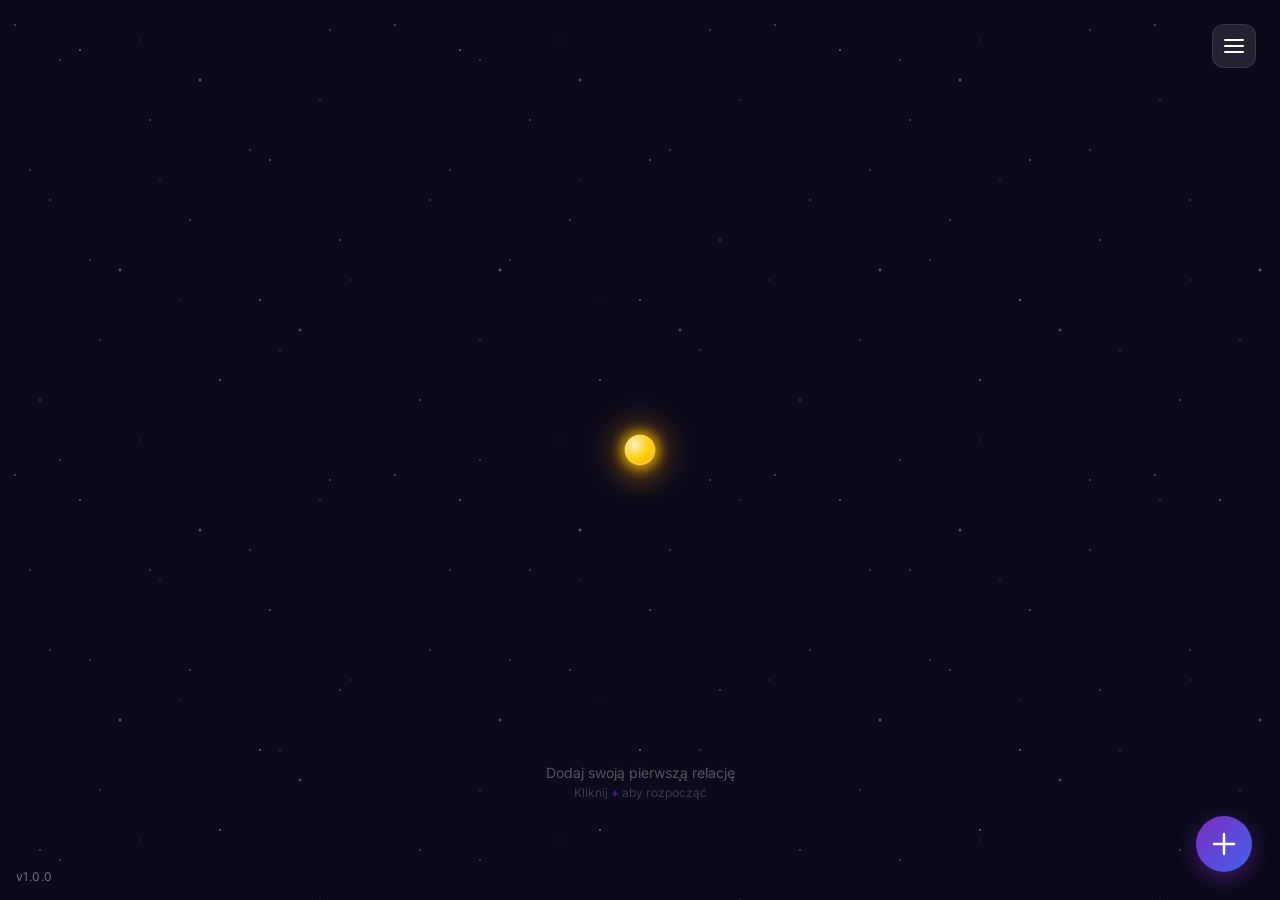
==== index.html @ 4e283bd9 "Bump to v1.0.0 — login/sync system confirmed working end to end Co-Authored-By: Claude Sonnet 5 <nor" ====
<!DOCTYPE html>
<html lang="pl">
<head>
    <meta charset="UTF-8">
    <meta name="viewport" content="width=device-width, initial-scale=1.0, maximum-scale=1.0, user-scalable=no">
    <meta name="description" content="MentalMap — Twoja mapa relacji w formie układu planetarnego. Określ bliskość swoich relacji.">
    <meta name="theme-color" content="#0a0a1a">
    <meta name="apple-mobile-web-app-capable" content="yes">
    <meta name="apple-mobile-web-app-status-bar-style" content="black-translucent">
    <title>MentalMap — Mapa Relacji</title>
    <link rel="manifest" href="manifest.json">
    <link rel="apple-touch-icon" href="icon-192.png">
    <link rel="preconnect" href="https://fonts.googleapis.com">
    <link rel="preconnect" href="https://fonts.gstatic.com" crossorigin>
    <link href="https://fonts.googleapis.com/css2?family=Inter:wght@300;400;500;600;700&display=swap" rel="stylesheet">
    <link rel="stylesheet" href="style.css?v=1.0.0">
</head>
<body>
    <script>
        if ('serviceWorker' in navigator) {
            window.addEventListener('load', () => {
                navigator.serviceWorker.register('./sw.js').catch(err => console.error('SW registration failed:', err));
            });
        }
    </script>

    <!-- Stars background layer -->
    <div id="stars-bg"></div>

    <!-- Map viewport for pan/zoom/tilt -->
    <div id="map-viewport">

    <!-- Main solar system view -->
    <div id="solar-system">
        <!-- Orbital rings: outer first (bottom), inner last (top) for correct click handling -->
        <div class="orbit-ring" data-level="0"></div>
        <div class="orbit-ring" data-level="1"></div>
        <div class="orbit-ring" data-level="2"></div>
        <div class="orbit-ring" data-level="3"></div>

        <!-- Individual orbit lines -->
        <div id="orbit-lines-container"></div>

        <!-- Sun (You) -->
        <div id="sun">
            <div class="sun-core"></div>
            <div class="sun-glow"></div>
        </div>

        <!-- Planets will be dynamically inserted here -->
        <div id="planets-container"></div>
    </div>

    <!-- Labels on a separate high z-index layer (outside solar-system for proper stacking) -->
    <div id="labels-container"></div>

    <!-- Planet action menus on the topmost layer, above labels, so they're never covered by a name -->
    <div id="planet-menu-container"></div>

    <!-- Level labels -->
    <div id="level-labels">
        <span class="level-label level-label--3">Poziom 3</span>
        <span class="level-label level-label--2">Poziom 2</span>
        <span class="level-label level-label--1">Poziom 1</span>
    </div>

    </div><!-- /map-viewport -->

    <!-- Ranking View -->
    <div id="ranking-view" class="hidden">
        <button type="button" class="btn-icon view-close-btn" id="btn-close-ranking" aria-label="Zamknij">
            <svg width="24" height="24" viewBox="0 0 24 24" fill="none">
                <path d="M18 6L6 18M6 6L18 18" stroke="currentColor" stroke-width="2" stroke-linecap="round" stroke-linejoin="round"/>
            </svg>
        </button>
        <h2 class="ranking-title">Ranking Relacji</h2>
        <div id="ranking-list"></div>
    </div>

    <!-- Stats View -->
    <div id="stats-view" class="hidden">
        <button type="button" class="btn-icon view-close-btn" id="btn-close-stats" aria-label="Zamknij">
            <svg width="24" height="24" viewBox="0 0 24 24" fill="none">
                <path d="M18 6L6 18M6 6L18 18" stroke="currentColor" stroke-width="2" stroke-linecap="round" stroke-linejoin="round"/>
            </svg>
        </button>
        <h2 class="stats-title">Statystyki Odpowiedzi</h2>
        <div id="stats-list"></div>
    </div>

    <!-- Icon menu: one hamburger toggle, three items revealed below it -->
    <nav id="icon-menu">
        <button id="btn-menu-toggle" class="btn-top" style="top: 24px;" aria-label="Menu" aria-expanded="false">
            <svg xmlns="http://www.w3.org/2000/svg" width="24" height="24" viewBox="0 0 24 24" fill="none" stroke="currentColor" stroke-width="2" stroke-linecap="round" stroke-linejoin="round">
                <line x1="3" y1="6" x2="21" y2="6"></line>
                <line x1="3" y1="12" x2="21" y2="12"></line>
                <line x1="3" y1="18" x2="21" y2="18"></line>
            </svg>
        </button>

        <!-- Toggle View Button -->
        <button id="btn-toggle-view" class="btn-top icon-menu-item" style="top: 76px;" aria-label="Ranking">
            <svg xmlns="http://www.w3.org/2000/svg" width="24" height="24" viewBox="0 0 24 24" fill="none" stroke="currentColor" stroke-width="2" stroke-linecap="round" stroke-linejoin="round">
                <line x1="8" y1="6" x2="21" y2="6"></line>
                <line x1="8" y1="12" x2="21" y2="12"></line>
                <line x1="8" y1="18" x2="21" y2="18"></line>
                <line x1="3" y1="6" x2="3.01" y2="6"></line>
                <line x1="3" y1="12" x2="3.01" y2="12"></line>
                <line x1="3" y1="18" x2="3.01" y2="18"></line>
            </svg>
        </button>

        <!-- Stats Button -->
        <button id="btn-stats" class="btn-top icon-menu-item" style="top: 128px;" aria-label="Statystyki">
            <svg xmlns="http://www.w3.org/2000/svg" width="24" height="24" viewBox="0 0 24 24" fill="none" stroke="currentColor" stroke-width="2" stroke-linecap="round" stroke-linejoin="round">
                <line x1="12" y1="20" x2="12" y2="10"></line>
                <line x1="18" y1="20" x2="18" y2="4"></line>
                <line x1="6" y1="20" x2="6" y2="16"></line>
            </svg>
        </button>

        <!-- Settings Button -->
        <button id="btn-settings" class="btn-top icon-menu-item" style="top: 180px;" aria-label="Ustawienia">
            <svg xmlns="http://www.w3.org/2000/svg" width="24" height="24" viewBox="0 0 24 24" fill="none" stroke="currentColor" stroke-width="2" stroke-linecap="round" stroke-linejoin="round">
                <circle cx="12" cy="12" r="3"></circle>
                <path d="M19.4 15a1.65 1.65 0 0 0 .33 1.82l.06.06a2 2 0 1 1-2.83 2.83l-.06-.06a1.65 1.65 0 0 0-1.82-.33 1.65 1.65 0 0 0-1 1.51V21a2 2 0 0 1-4 0v-.09A1.65 1.65 0 0 0 9 19.4a1.65 1.65 0 0 0-1.82.33l-.06.06a2 2 0 1 1-2.83-2.83l.06-.06a1.65 1.65 0 0 0 .33-1.82 1.65 1.65 0 0 0-1.51-1H3a2 2 0 0 1 0-4h.09A1.65 1.65 0 0 0 4.6 9a1.65 1.65 0 0 0-.33-1.82l-.06-.06a2 2 0 1 1 2.83-2.83l.06.06a1.65 1.65 0 0 0 1.82.33H9a1.65 1.65 0 0 0 1-1.51V3a2 2 0 0 1 4 0v.09a1.65 1.65 0 0 0 1 1.51 1.65 1.65 0 0 0 1.82-.33l.06-.06a2 2 0 1 1 2.83 2.83l-.06.06a1.65 1.65 0 0 0-.33 1.82V9a1.65 1.65 0 0 0 1.51 1H21a2 2 0 0 1 0 4h-.09a1.65 1.65 0 0 0-1.51 1z"></path>
            </svg>
        </button>
    </nav>

    <!-- Floating Action Button -->
    <button id="fab-add" aria-label="Dodaj nową osobę">
        <svg width="28" height="28" viewBox="0 0 28 28" fill="none">
            <path d="M14 4V24M4 14H24" stroke="white" stroke-width="2.5" stroke-linecap="round"/>
        </svg>
    </button>

    <!-- Survey Modal -->
    <div id="survey-modal" class="modal-overlay" aria-hidden="true">
        <div class="modal-container">
            <div class="modal-header">
                <h2 id="modal-title">Nowa relacja</h2>
                <button id="btn-cancel" class="btn-icon" aria-label="Zamknij">
                    <svg width="24" height="24" viewBox="0 0 24 24" fill="none">
                        <path d="M6 6L18 18M6 18L18 6" stroke="currentColor" stroke-width="2" stroke-linecap="round"/>
                    </svg>
                </button>
            </div>

            <form id="survey-form">
                <!-- Name input -->
                <div class="form-group name-group">
                    <label for="person-name" class="form-label">
                        <svg width="20" height="20" viewBox="0 0 20 20" fill="none" style="vertical-align: middle; margin-right: 6px;">
                            <circle cx="10" cy="7" r="4" stroke="currentColor" stroke-width="1.5" fill="none"/>
                            <path d="M2 18C2 14.5 5.5 12 10 12C14.5 12 18 14.5 18 18" stroke="currentColor" stroke-width="1.5" stroke-linecap="round" fill="none"/>
                        </svg>
                        Imię i nazwisko
                    </label>
                    <input type="text" id="person-name" placeholder="np. Jan Kowalski" required autocomplete="off">
                </div>

                <!-- Color picker -->
                <div class="form-group color-group">
                    <label class="form-label">
                        <svg width="20" height="20" viewBox="0 0 20 20" fill="none" style="vertical-align: middle; margin-right: 6px;">
                            <path d="M10 2a8 8 0 100 16 8 8 0 000-16z" stroke="currentColor" stroke-width="1.5"/>
                            <path d="M10 2c3.5 0 6 3.5 6 7.5s-2.5 7.5-6 7.5c-3.5 0-4-3-4-7.5C6 5.5 6.5 2 10 2z" stroke="currentColor" stroke-width="1.5"/>
                        </svg>
                        Kolor planety
                    </label>
                    <div id="color-picker" class="color-picker">
                        <!-- Swatches injected by JS -->
                    </div>
                </div>

                <!-- Alternative color method: personality (DISC / 4 colors) mini-survey.
                     Lives with the relationship-survey questions ("Edycja ankiety"), not
                     with the manual color picker above — its own edit surface. -->
                <div class="form-group personality-group">
                    <button type="button" id="btn-personality-color" class="settings-account-row personality-trigger-btn">
                        <span class="settings-account-row__icon">
                            <svg width="20" height="20" viewBox="0 0 20 20">
                                <path d="M10 10 L10 2 A8 8 0 0 1 18 10 Z" fill="#E53935"/>
                                <path d="M10 10 L18 10 A8 8 0 0 1 10 18 Z" fill="#FBC02D"/>
                                <path d="M10 10 L10 18 A8 8 0 0 1 2 10 Z" fill="#43A047"/>
                                <path d="M10 10 L2 10 A8 8 0 0 1 10 2 Z" fill="#1E88E5"/>
                            </svg>
                        </span>
                        <span class="settings-account-row__text">
                            <span class="settings-account-row__title">Kolor wg typu osobowości<span id="personality-color-dots" class="personality-color-dot-group"></span></span>
                            <span class="settings-account-row__hint" id="personality-color-hint">Rozwiąż mini-ankietę (8 pytań)</span>
                        </span>
                        <svg class="settings-account-row__chevron" width="18" height="18" viewBox="0 0 24 24" fill="none" stroke="currentColor" stroke-width="2" stroke-linecap="round" stroke-linejoin="round">
                            <path d="M9 18l6-6-6-6"></path>
                        </svg>
                    </button>
                </div>

                <!-- Questions will be dynamically generated by app.js -->
                <div id="questions-container"></div>
                
                <!-- Summary view injected by JS -->
                <div id="summary-container"></div>

                <!-- Score preview -->
                <div id="score-preview" class="score-preview">
                    <div class="score-preview__label">Wynik</div>
                    <div class="score-preview__value">
                        <span id="score-value">--</span><span class="score-preview__max">/39</span>
                    </div>
                    <div id="score-level" class="score-preview__level">Odpowiedz na wszystkie pytania</div>
                </div>

                <!-- Action buttons -->
                <div class="form-actions">
                    <button type="button" id="btn-delete" class="btn btn--delete" style="display: none;">
                        <svg width="18" height="18" viewBox="0 0 18 18" fill="none" style="vertical-align: middle; margin-right: 4px;">
                            <path d="M3 5H15M6 5V3.5C6 2.67 6.67 2 7.5 2H10.5C11.33 2 12 2.67 12 3.5V5M7 8V13M11 8V13M4 5L5 15.5C5 16.33 5.67 17 6.5 17H11.5C12.33 17 13 16.33 13 15.5L14 5" stroke="currentColor" stroke-width="1.5" stroke-linecap="round" stroke-linejoin="round"/>
                        </svg>
                        Usuń
                    </button>
                    <button type="submit" id="btn-save" class="btn btn--save">
                        <svg width="18" height="18" viewBox="0 0 18 18" fill="none" style="vertical-align: middle; margin-right: 4px;">
                            <path d="M4 9L7.5 12.5L14 5.5" stroke="currentColor" stroke-width="2" stroke-linecap="round" stroke-linejoin="round"/>
                        </svg>
                        Zapisz
                    </button>
                </div>
            </form>
        </div>
    </div>

    <!-- Personality (DISC / 4 colors) mini-survey modal — an alternative to the
         manual color picker above, opened from it. -->
    <div id="personality-modal" class="modal-overlay" aria-hidden="true">
        <div class="modal-container">
            <div class="modal-header">
                <h2>Ankieta osobowości</h2>
                <button type="button" id="btn-close-personality" class="btn-icon" aria-label="Zamknij">
                    <svg width="24" height="24" viewBox="0 0 24 24" fill="none">
                        <path d="M6 6L18 18M6 18L18 6" stroke="currentColor" stroke-width="2" stroke-linecap="round"/>
                    </svg>
                </button>
            </div>
            <form id="personality-form">
                <p class="personality-intro">Odpowiedz na 8 krótkich pytań o tę osobę, aby ustalić kolor jej planety na podstawie typu osobowości. Nie ma dobrych ani złych odpowiedzi.</p>
                <div id="personality-questions-container"></div>
                <div class="form-actions">
                    <button type="button" id="btn-personality-clear" class="btn backup-btn--secondary" style="display:none;">Wróć do ręcznego koloru</button>
                    <button type="submit" class="btn btn--save">Zatwierdź</button>
                </div>
            </form>
        </div>
    </div>

    <!-- Info modal -->
    <div id="info-modal" class="modal-overlay" aria-hidden="true">
        <div class="info-container">
            <div class="info-header">
                <h2 id="info-title">Poziom</h2>
                <button type="button" class="btn-icon" id="btn-close-info" aria-label="Zamknij">
                    <svg width="24" height="24" viewBox="0 0 24 24" fill="none">
                        <path d="M18 6L6 18M6 6L18 18" stroke="currentColor" stroke-width="2" stroke-linecap="round" stroke-linejoin="round"/>
                    </svg>
                </button>
            </div>
            <div class="info-content" id="info-content-text"></div>
        </div>
    </div>

    <!-- Account / cloud sync modal -->
    <div id="account-modal" class="modal-overlay" aria-hidden="true">
        <div class="info-container">
            <div class="info-header">
                <h2>Konto</h2>
                <button type="button" class="btn-icon" id="btn-close-account" aria-label="Zamknij">
                    <svg width="24" height="24" viewBox="0 0 24 24" fill="none">
                        <path d="M18 6L6 18M6 6L18 18" stroke="currentColor" stroke-width="2" stroke-linecap="round" stroke-linejoin="round"/>
                    </svg>
                </button>
            </div>
            <div class="info-content">

                <!-- Entry: signed out -->
                <div id="account-screen-entry">
                    <p class="backup-note">Twoje dane zostają wyłącznie na tym urządzeniu, chyba że się zalogujesz. Po zalogowaniu (e-mailem i hasłem albo przez Google) trafiają też do bezpiecznej bazy w chmurze, dostępnej tylko z Twojego konta — zalogowanie się na innym urządzeniu tym samym kontem od razu daje dostęp do Twoich danych, bez dodatkowych kodów.</p>

                    <button type="button" id="btn-google-signin" class="btn account-btn-google">
                        <svg width="18" height="18" viewBox="0 0 18 18" style="vertical-align: middle; margin-right: 8px;">
                            <path fill="#4285F4" d="M17.64 9.2c0-.64-.06-1.25-.16-1.84H9v3.48h4.84c-.21 1.13-.84 2.09-1.79 2.73v2.27h2.9c1.7-1.56 2.69-3.87 2.69-6.64z"/>
                            <path fill="#34A853" d="M9 18c2.43 0 4.47-.8 5.96-2.18l-2.9-2.27c-.8.54-1.83.86-3.06.86-2.35 0-4.34-1.59-5.05-3.72H.94v2.34C2.43 16.02 5.48 18 9 18z"/>
                            <path fill="#FBBC05" d="M3.95 10.69A5.4 5.4 0 013.68 9c0-.59.1-1.16.27-1.69V4.97H.94A9 9 0 000 9c0 1.45.35 2.83.94 4.03l3.01-2.34z"/>
                            <path fill="#EA4335" d="M9 3.58c1.32 0 2.5.45 3.44 1.35l2.58-2.58C13.46.89 11.43 0 9 0 5.48 0 2.43 1.98.94 4.97l3.01 2.34C4.66 5.17 6.65 3.58 9 3.58z"/>
                        </svg>
                        Kontynuuj z Google
                    </button>

                    <hr class="backup-sep">

                    <form id="account-email-form" autocomplete="on">
                        <div class="form-group">
                            <input type="email" id="account-email" class="account-input" placeholder="Adres e-mail" required autocomplete="email">
                        </div>
                        <div class="form-group">
                            <input type="password" id="account-password" class="account-input" placeholder="Hasło (min. 8 znaków)" required minlength="8" autocomplete="current-password">
                        </div>
                        <button type="button" id="btn-forgot-password" class="link-btn">Zapomniałeś/aś hasła?</button>
                        <div class="account-merge-choices">
                            <button type="submit" id="btn-email-signin" class="btn btn--save backup-btn">Zaloguj</button>
                            <button type="button" id="btn-email-signup" class="btn backup-btn backup-btn--secondary">Załóż konto</button>
                        </div>
                    </form>
                </div>

                <!-- Awaiting email verification -->
                <div id="account-screen-verify" hidden>
                    <p class="backup-note">Wysłaliśmy link aktywacyjny na adres <strong id="account-verify-email"></strong>. Kliknij go, a potem wróć tutaj.</p>
                    <button type="button" id="btn-check-verified" class="btn btn--save backup-btn">Sprawdź ponownie</button>
                    <button type="button" id="btn-resend-verification" class="btn backup-btn backup-btn--secondary">Wyślij link ponownie</button>
                    <button type="button" id="btn-verify-sign-out" class="btn backup-btn backup-btn--secondary">Wyloguj</button>
                </div>

                <!-- Signed in -->
                <div id="account-screen-signed-in" hidden>
                    <p class="backup-note">Zalogowano jako <strong id="account-signed-in-email"></strong>.</p>
                    <div class="backup-stat"><span id="account-sync-status">Synchronizacja aktywna</span></div>
                    <!-- Only ever shown alongside an active sync error (see
                         refreshAccountSignedInScreen) — a one-off safety net for
                         when the cloud copy can't be trusted, not a routine backup
                         flow. -->
                    <button type="button" id="btn-download-backup" class="btn backup-btn backup-btn--secondary" hidden>Zapisz kopię zapasową na urządzeniu</button>
                    <!-- Emergency recovery counterpart to the button above — always
                         available here (not gated behind an active sync error, since
                         picking a file is itself a deliberate action, not something
                         that can spam anyone) so a previously-downloaded backup can
                         be reloaded and re-pushed to the account if cloud data was
                         ever lost or never synced correctly. -->
                    <input type="file" id="input-restore-backup" accept="application/json" hidden>
                    <button type="button" id="btn-restore-backup" class="btn backup-btn backup-btn--secondary">Wczytaj kopię zapasową z pliku</button>
                    <button type="button" id="btn-sign-out" class="btn backup-btn backup-btn--secondary">Wyloguj</button>
                </div>

                <div id="account-status" class="backup-status" hidden></div>
            </div>
        </div>
    </div>

    <!-- Settings modal -->
    <div id="settings-modal" class="modal-overlay" aria-hidden="true">
        <div class="info-container">
            <div class="info-header">
                <h2>Ustawienia</h2>
                <button type="button" class="btn-icon" id="btn-close-settings" aria-label="Zamknij">
                    <svg width="24" height="24" viewBox="0 0 24 24" fill="none">
                        <path d="M18 6L6 18M6 6L18 18" stroke="currentColor" stroke-width="2" stroke-linecap="round" stroke-linejoin="round"/>
                    </svg>
                </button>
            </div>
            <div class="info-content">

                <button type="button" id="btn-open-account" class="settings-account-row">
                    <span class="settings-account-row__icon">
                        <svg width="20" height="20" viewBox="0 0 24 24" fill="none" stroke="currentColor" stroke-width="2" stroke-linecap="round" stroke-linejoin="round">
                            <circle cx="12" cy="8" r="4"></circle>
                            <path d="M4 21c0-4 3.5-7 8-7s8 3 8 7"></path>
                        </svg>
                    </span>
                    <span class="settings-account-row__text">
                        <span class="settings-account-row__title" id="settings-account-title">Zaloguj się</span>
                        <span class="settings-account-row__hint" id="settings-account-hint">Zapewni Ci to kopię zapasową na innych urządzeniach</span>
                    </span>
                    <svg class="settings-account-row__chevron" width="18" height="18" viewBox="0 0 24 24" fill="none" stroke="currentColor" stroke-width="2" stroke-linecap="round" stroke-linejoin="round">
                        <path d="M9 18l6-6-6-6"></path>
                    </svg>
                </button>

                <hr class="backup-sep">

                <p class="settings-section-label">Widok mapy</p>
                <label class="settings-checkbox-row">
                    <input type="checkbox" id="chk-show-level-colors" checked>
                    <span>Pokaż kolory poziomów i etykiety (Poziom 1/2/3)</span>
                </label>
                <label class="settings-checkbox-row">
                    <input type="checkbox" id="chk-show-trajectories" checked>
                    <span>Pokaż trajektorie planet</span>
                </label>

            </div>
        </div>
    </div>

    <!-- Empty state message -->
    <div id="empty-state">
        <p>Dodaj swoją pierwszą relację</p>
        <p class="empty-state__hint">Kliknij <strong>+</strong> aby rozpocząć</p>
    </div>

    <div id="app-version">v1.0.0</div>
    <script src="app.js?v=1.0.0"></script>
</body>
</html>
---- style.css ----
@import url('https://fonts.googleapis.com/css2?family=Inter:wght@300;400;500;600;700&display=swap');

:root {
  --bg-color: #0a0a1a;
  --text-primary: #ffffff;
  --text-secondary: #9ba1a6;
  --text-muted: #5a5f65;

  --sun-glow: rgba(255, 170, 0, 0.8);
  --sun-core: #ffcc00;

  --level-1-color: #ef4444;
  --level-2-color: #f59e0b;
  --level-3-color: #22c55e;

  --ring-1: rgba(239, 68, 68, 0.25);
  --ring-2: rgba(245, 158, 11, 0.25);
  --ring-3: rgba(34, 197, 94, 0.25);

  --fab-bg: linear-gradient(135deg, #7b2cbf, #4361ee);
  --fab-shadow: rgba(123, 44, 191, 0.5);

  --modal-bg: rgba(10, 10, 26, 0.85);
  --modal-surface: #111125;
  --modal-border: rgba(255, 255, 255, 0.08);
  --card-bg: #1a1a30;
  --card-bg-hover: #22223a;
  --card-selected: rgba(67, 97, 238, 0.12);
  --card-selected-border: #4361ee;
  --input-bg: #141423;
  --input-border: #2a2a45;

  --btn-save: linear-gradient(135deg, #06d6a0, #00b4d8);
  --btn-save: linear-gradient(135deg, #06d6a0, #00b4d8);
  --btn-delete: linear-gradient(135deg, #ef476f, #d90429);

  --planet-size: 9.5px;
}

*, *::before, *::after {
  box-sizing: border-box;
  margin: 0;
  padding: 0;
  -webkit-tap-highlight-color: transparent;
}

html, body {
  width: 100%;
  height: 100dvh;
  overflow: hidden;
  font-family: 'Inter', -apple-system, BlinkMacSystemFont, sans-serif;
  background-color: var(--bg-color);
  color: var(--text-primary);
  -webkit-font-smoothing: antialiased;
  -moz-osx-font-smoothing: grayscale;
}

/* â•â•â•â•â•â•â•â•â•â•â•â•â•â•â•â•â•â•â•â•â•â•â•â•â•â•â•â•â•â•â•â•â•â•â•â•â•â•â•â•â•â•â•
   STARFIELD BACKGROUND
   â•â•â•â•â•â•â•â•â•â•â•â•â•â•â•â•â•â•â•â•â•â•â•â•â•â•â•â•â•â•â•â•â•â•â•â•â•â•â•â•â•â•â• */

#stars-bg {
  position: fixed;
  top: 0;
  left: 0;
  width: 100%;
  height: 100%;
  z-index: 0;
  overflow: hidden;
}

#stars-bg::before,
#stars-bg::after {
  content: '';
  position: absolute;
  top: 0;
  left: 0;
  width: 200%;
  height: 200%;
}

#stars-bg::before {
  background-image:
    radial-gradient(1px 1px at 15px 25px, rgba(255,255,255,0.8), transparent),
    radial-gradient(1.5px 1.5px at 80px 50px, rgba(255,255,255,0.6), transparent),
    radial-gradient(1px 1px at 150px 120px, rgba(255,255,255,0.7), transparent),
    radial-gradient(2px 2px at 200px 80px, rgba(255,255,255,0.5), transparent),
    radial-gradient(1px 1px at 270px 160px, rgba(255,255,255,0.9), transparent),
    radial-gradient(1.5px 1.5px at 330px 30px, rgba(255,255,255,0.4), transparent),
    radial-gradient(1px 1px at 50px 200px, rgba(255,255,255,0.6), transparent),
    radial-gradient(2px 2px at 120px 270px, rgba(255,255,255,0.5), transparent),
    radial-gradient(1px 1px at 190px 220px, rgba(255,255,255,0.8), transparent),
    radial-gradient(1.5px 1.5px at 260px 300px, rgba(255,255,255,0.6), transparent),
    radial-gradient(1px 1px at 340px 240px, rgba(255,255,255,0.7), transparent),
    radial-gradient(1px 1px at 100px 340px, rgba(255,255,255,0.5), transparent),
    radial-gradient(1.5px 1.5px at 220px 380px, rgba(255,255,255,0.6), transparent),
    radial-gradient(2px 2px at 300px 330px, rgba(255,255,255,0.4), transparent),
    radial-gradient(1px 1px at 40px 400px, rgba(255,255,255,0.7), transparent);
  background-size: 380px 450px;
  animation: drift-stars 80s linear infinite;
}

#stars-bg::after {
  background-image:
    radial-gradient(1.5px 1.5px at 60px 60px, rgba(200,220,255,0.6), transparent),
    radial-gradient(1px 1px at 140px 40px, rgba(255,230,200,0.5), transparent),
    radial-gradient(2px 2px at 250px 150px, rgba(200,200,255,0.4), transparent),
    radial-gradient(1px 1px at 320px 100px, rgba(255,255,220,0.6), transparent),
    radial-gradient(1.5px 1.5px at 30px 170px, rgba(220,240,255,0.5), transparent),
    radial-gradient(1px 1px at 180px 300px, rgba(255,200,200,0.4), transparent),
    radial-gradient(1.5px 1.5px at 90px 260px, rgba(200,255,230,0.5), transparent),
    radial-gradient(2px 2px at 280px 350px, rgba(230,200,255,0.3), transparent),
    radial-gradient(1px 1px at 160px 180px, rgba(255,255,200,0.5), transparent),
    radial-gradient(1px 1px at 350px 280px, rgba(200,230,255,0.6), transparent);
  background-size: 420px 400px;
  animation: drift-stars 120s linear infinite reverse;
  opacity: 0.7;
}

@keyframes drift-stars {
  from { transform: translate(0, 0); }
  to { transform: translate(-380px, -450px); }
}

/* Twinkling overlay */
#stars-bg .twinkle {
  position: absolute;
  width: 100%;
  height: 100%;
  animation: twinkle 4s ease-in-out infinite alternate;
}

@keyframes twinkle {
  0% { opacity: 0.6; }
  100% { opacity: 1; }
}

/* ═══════════════════════════════════════════
   MAP VIEWPORT (pan/zoom/tilt wrapper)
   ═══════════════════════════════════════════ */

#map-viewport {
  position: fixed;
  top: 0;
  left: 0;
  width: 100%;
  height: 100%;
  z-index: 1;
  transform-origin: center center;
  perspective: 1200px;
  will-change: transform;
  cursor: grab;
}

/* ═══════════════════════════════════════════
   SOLAR SYSTEM CONTAINER
   ═══════════════════════════════════════════ */

#solar-system {
  position: relative;
  width: 100%;
  height: 100%;
  display: flex;
  align-items: center;
  justify-content: center;
}

/* ═══════════════════════════════════════════
   SUN
   ═══════════════════════════════════════════ */

#sun {
  position: absolute;
  display: flex;
  flex-direction: column;
  align-items: center;
  z-index: 10;
}

.sun-core {
  width: 56px;
  height: 56px;
  border-radius: 50%;
  background: radial-gradient(circle at 35% 35%, #fff8e0 0%, var(--sun-core) 50%, #ff9500 100%);
  box-shadow:
    0 0 20px 8px rgba(255, 200, 0, 0.6),
    0 0 50px 15px rgba(255, 170, 0, 0.3),
    0 0 80px 30px rgba(255, 130, 0, 0.15),
    inset 0 0 12px rgba(255, 255, 255, 0.5);
  animation: sun-pulse 3s ease-in-out infinite alternate;
  position: relative;
}

.sun-core::after {
  content: '';
  position: absolute;
  top: -15px;
  left: -15px;
  right: -15px;
  bottom: -15px;
  border-radius: 50%;
  background: radial-gradient(circle, rgba(255, 200, 0, 0.15) 0%, transparent 70%);
  animation: sun-halo 4s ease-in-out infinite alternate;
}

.sun-glow {
  position: absolute;
  width: 120px;
  height: 120px;
  border-radius: 50%;
  background: radial-gradient(circle, rgba(255, 200, 0, 0.08) 0%, transparent 70%);
  animation: sun-halo 5s ease-in-out infinite alternate-reverse;
  pointer-events: none;
}

@keyframes sun-pulse {
  0% {
    transform: scale(0.95);
    box-shadow:
      0 0 20px 8px rgba(255, 200, 0, 0.5),
      0 0 40px 12px rgba(255, 170, 0, 0.2),
      0 0 60px 20px rgba(255, 130, 0, 0.1),
      inset 0 0 12px rgba(255, 255, 255, 0.5);
  }
  100% {
    transform: scale(1.05);
    box-shadow:
      0 0 30px 12px rgba(255, 200, 0, 0.7),
      0 0 60px 20px rgba(255, 170, 0, 0.35),
      0 0 100px 40px rgba(255, 130, 0, 0.2),
      inset 0 0 15px rgba(255, 255, 255, 0.6);
  }
}

@keyframes sun-halo {
  0% { transform: scale(1); opacity: 0.5; }
  100% { transform: scale(1.3); opacity: 1; }
}

.sun-label {
  margin-top: 8px;
  font-size: 11px;
  font-weight: 600;
  letter-spacing: 1px;
  text-transform: uppercase;
  color: rgba(255, 200, 100, 0.8);
  text-shadow: 0 0 10px rgba(255, 200, 0, 0.5);
}

/* â•â•â•â•â•â•â•â•â•â•â•â•â•â•â•â•â•â•â•â•â•â•â•â•â•â•â•â•â•â•â•â•â•â•â•â•â•â•â•â•â•â•â•
   ORBITAL RINGS
   â•â•â•â•â•â•â•â•â•â•â•â•â•â•â•â•â•â•â•â•â•â•â•â•â•â•â•â•â•â•â•â•â•â•â•â•â•â•â•â•â•â•â• */

.orbit-ring {
  position: absolute;
  border-radius: 50%;
  border: none;
  pointer-events: auto;
  cursor: pointer;
  transition: filter 0.2s;
  z-index: 1;
}

.orbit-ring:hover {
  filter: brightness(1.3);
}

.orbit-ring[data-level="3"] {
  border-color: var(--ring-3);
  background: rgba(34, 197, 94, 0.08);
}

.orbit-ring[data-level="2"] {
  border-color: var(--ring-2);
  background: rgba(245, 158, 11, 0.07);
}

.orbit-ring[data-level="1"] {
  border-color: var(--ring-1);
  background: rgba(239, 68, 68, 0.06);
}

.orbit-ring[data-level="0"] {
  border-color: rgba(155, 161, 166, 0.25);
  pointer-events: none;
  cursor: default;
}

#orbit-lines-container {
  position: absolute;
  top: 0;
  left: 0;
  width: 100%;
  height: 100%;
  pointer-events: none;
  z-index: 2;
}

.orbit-line {
  position: absolute;
  top: 50%;
  left: 50%;
  transform: translate(-50%, -50%);
  border-radius: 50%;
  border: 1px dashed rgba(255, 255, 255, 0.2);
  pointer-events: none;
}

.orbit-line--3 { border-color: rgba(34, 197, 94, 0.4); }
.orbit-line--2 { border-color: rgba(245, 158, 11, 0.4); }
.orbit-line--1 { border-color: rgba(239, 68, 68, 0.4); }
.orbit-line--0 { border-color: rgba(155, 161, 166, 0.4); }

/* â•â•â•â•â•â•â•â•â•â•â•â•â•â•â•â•â•â•â•â•â•â•â•â•â•â•â•â•â•â•â•â•â•â•â•â•â•â•â•â•â•â•â•
   LEVEL LABELS
   â•â•â•â•â•â•â•â•â•â•â•â•â•â•â•â•â•â•â•â•â•â•â•â•â•â•â•â•â•â•â•â•â•â•â•â•â•â•â•â•â•â•â• */

#level-labels {
  position: absolute;
  top: 0;
  left: 0;
  width: 100%;
  height: 100%;
  pointer-events: none;
  z-index: 2;
  display: flex;
  align-items: center;
  justify-content: center;
}

.level-label {
  position: absolute;
  font-size: 9px;
  font-weight: 500;
  letter-spacing: 1.5px;
  text-transform: uppercase;
  opacity: 0.35;
  top: 50%;
  transform: translateY(-50%);
}

.level-label--1 {
  right: calc(50% - 115px);
  top: calc(50% - 90px);
  color: var(--level-1-color);
}

.level-label--2 {
  right: calc(50% - 185px);
  top: calc(50% - 160px);
  color: var(--level-2-color);
}

.level-label--3 {
  right: calc(50% - 255px);
  top: calc(50% - 230px);
  color: var(--level-3-color);
}

/* â•â•â•â•â•â•â•â•â•â•â•â•â•â•â•â•â•â•â•â•â•â•â•â•â•â•â•â•â•â•â•â•â•â•â•â•â•â•â•â•â•â•â•
   PLANETS
   â•â•â•â•â•â•â•â•â•â•â•â•â•â•â•â•â•â•â•â•â•â•â•â•â•â•â•â•â•â•â•â•â•â•â•â•â•â•â•â•â•â•â• */

#planets-container {
  position: absolute;
  top: 50%;
  left: 50%;
  width: 0;
  height: 0;
  z-index: 5;
}

.planet-group,
.label-group {
  position: absolute;
  top: 0;
  left: 0;
  will-change: transform;
}

.planet-group {
  display: flex;
  flex-direction: column;
  align-items: center;
  justify-content: center;
  cursor: pointer;
  transition: filter 0.2s ease;
  padding: 20px;
  border-radius: 50%;
}

.planet-group:active .planet {
  filter: brightness(1.3);
}

.planet {
  width: var(--planet-size);
  height: var(--planet-size);
  border-radius: 50%;
  display: flex;
  align-items: center;
  justify-content: center;
  font-weight: 700;
  font-size: 14px;
  color: #fff;
  text-shadow: 0 1px 3px rgba(0,0,0,0.5);
  box-shadow:
    var(--custom-glow, 0 0 12px 3px var(--planet-glow, rgba(100, 100, 255, 0.3))),
    inset -3px -3px 8px rgba(0,0,0,0.4),
    inset 3px 3px 8px rgba(255,255,255,0.15);
  transition: transform 0.25s cubic-bezier(0.175, 0.885, 0.32, 1.275);
  position: relative;
  z-index: 2;
}

.planet::after {
  content: '';
  position: absolute;
  top: 6px;
  left: 8px;
  width: 10px;
  height: 6px;
  background: rgba(255, 255, 255, 0.25);
  border-radius: 50%;
  transform: rotate(-25deg);
}

.planet-group.is-active .planet {
  transform: scale(1.25);
}

/* ── Planet Menu ── */
.planet-menu {
  position: absolute;
  top: 50%;
  left: 50%;
  width: 0;
  height: 0;
  opacity: 0;
  pointer-events: none;
  transition: opacity 0.3s ease;
  z-index: 1;
}

.menu-group.is-active .planet-menu {
  opacity: 1;
  pointer-events: auto;
}

.planet-menu-item {
  position: absolute;
  width: 34px;
  height: 34px;
  background: linear-gradient(160deg, rgba(50, 50, 58, 0.95), rgba(24, 24, 30, 0.95));
  border: 1px solid rgba(255, 255, 255, 0.18);
  border-radius: 50%;
  display: flex;
  align-items: center;
  justify-content: center;
  color: #fff;
  font-size: 15px;
  line-height: 1;
  cursor: pointer;
  transform: translate(-50%, -50%);
  transition: background 0.2s, transform 0.2s, box-shadow 0.2s;
  box-shadow: 0 4px 10px rgba(0,0,0,0.5);
}

.planet-menu-item:hover {
  background: linear-gradient(160deg, rgba(80, 80, 90, 0.98), rgba(40, 40, 48, 0.98));
  transform: translate(-50%, -50%) scale(1.15);
  box-shadow: 0 4px 12px rgba(0,0,0,0.7);
}

.planet-menu-item svg {
  flex-shrink: 0;
}

/* Caption shown below the button on hover, or on touch-and-hold */
.planet-menu-item::after {
  content: attr(data-tooltip);
  position: absolute;
  top: calc(100% + 10px);
  left: 50%;
  transform: translate(-50%, -4px);
  background: rgba(18, 18, 22, 0.95);
  color: #fff;
  font-size: 11px;
  font-weight: 500;
  letter-spacing: 0.2px;
  padding: 4px 9px;
  border-radius: 6px;
  border: 1px solid rgba(255, 255, 255, 0.12);
  white-space: nowrap;
  opacity: 0;
  pointer-events: none;
  transition: opacity 0.15s ease, transform 0.15s ease;
  box-shadow: 0 4px 10px rgba(0,0,0,0.45);
  z-index: 1;
}

.planet-menu-item:hover::after,
.planet-menu-item.show-tooltip::after {
  opacity: 1;
  transform: translate(-50%, 0);
}

/* Triangle positioning (radius: 45px from center) */
.planet-menu-item.action-color { top: -42px; left: 0px; }
.planet-menu-item.action-survey { top: 21px; left: 36px; }
.planet-menu-item.action-summary { top: 21px; left: -36px; }

#labels-container {
  position: absolute;
  top: 50%;
  left: 50%;
  width: 0;
  height: 0;
  z-index: 150;
  pointer-events: none;
}

/* Own layer above the labels so an open planet menu is never hidden behind a name */
#planet-menu-container {
  position: absolute;
  top: 50%;
  left: 50%;
  width: 0;
  height: 0;
  z-index: 200;
  pointer-events: none;
}

.menu-group {
  position: absolute;
  top: 0;
  left: 0;
  width: 0;
  height: 0;
  will-change: transform;
}

.label-group {
  display: flex;
  flex-direction: column;
  align-items: center;
  justify-content: center;
  width: 0;
  height: 0;
}

.planet-label {
  font-size: 10px;
  line-height: 1.2;
  font-weight: 500;
  background: rgba(0, 0, 0, 0.7);
  padding: 4px 8px;
  border-radius: 8px;
  backdrop-filter: blur(4px);
  -webkit-backdrop-filter: blur(4px);
  white-space: normal;
  text-align: center;
  letter-spacing: 0.3px;
  max-width: 100px;
  border: 1px solid rgba(255,255,255,0.06);
  position: absolute;
  bottom: 12px;
}

.planet-score {
  font-size: 8px;
  color: var(--text-muted);
  position: absolute;
  top: 12px;
}

/* â•â•â•â•â•â•â•â•â•â•â•â•â•â•â•â•â•â•â•â•â•â•â•â•â•â•â•â•â•â•â•â•â•â•â•â•â•â•â•â•â•â•â•
   FAB BUTTON
   â•â•â•â•â•â•â•â•â•â•â•â•â•â•â•â•â•â•â•â•â•â•â•â•â•â•â•â•â•â•â•â•â•â•â•â•â•â•â•â•â•â•â• */

#fab-add {
  position: fixed;
  bottom: 28px;
  right: 28px;
  width: 56px;
  height: 56px;
  border-radius: 50%;
  background: var(--fab-bg);
  box-shadow:
    0 6px 20px var(--fab-shadow),
    0 2px 8px rgba(0,0,0,0.3);
  display: flex;
  align-items: center;
  justify-content: center;
  cursor: pointer;
  z-index: 50;
  border: none;
  color: white;
  transition: transform 0.2s ease, box-shadow 0.2s ease;
}

#fab-add:active {
  transform: scale(0.9);
  box-shadow: 0 3px 10px var(--fab-shadow);
}

#fab-add svg {
  transition: transform 0.3s ease;
}

#fab-add:hover svg {
  transform: rotate(90deg);
}

/* â•â•â•â•â•â•â•â•â•â•â•â•â•â•â•â•â•â•â•â•â•â•â•â•â•â•â•â•â•â•â•â•â•â•â•â•â•â•â•â•â•â•â•
   TOGGLE VIEW BUTTON & RANKING
   â•â•â•â•â•â•â•â•â•â•â•â•â•â•â•â•â•â•â•â•â•â•â•â•â•â•â•â•â•â•â•â•â•â•â•â•â•â•â•â•â•â•â• */

.btn-top {
  position: fixed;
  right: 24px;
  width: 44px;
  height: 44px;
  border-radius: 12px;
  background: rgba(255, 255, 255, 0.1);
  backdrop-filter: blur(8px);
  -webkit-backdrop-filter: blur(8px);
  border: 1px solid rgba(255, 255, 255, 0.1);
  color: white;
  display: flex;
  align-items: center;
  justify-content: center;
  cursor: pointer;
  z-index: 50;
  transition: all 0.2s ease;
}

.btn-top:active {
  transform: scale(0.9);
  background: rgba(255, 255, 255, 0.2);
}

#btn-menu-toggle[aria-expanded="true"] {
  background: rgba(255, 255, 255, 0.3);
}

.icon-menu-item {
  transition: opacity 0.2s ease, transform 0.2s ease, background 0.2s ease;
}

#icon-menu:not(.expanded) .icon-menu-item {
  opacity: 0;
  transform: translateY(-8px);
  pointer-events: none;
}

/* A fullscreen view (ranking/stats) is open — the whole icon menu would just
   float uselessly on top of it, so hide it in favor of the view's own close button. */
body.fullscreen-view-open #icon-menu {
  display: none;
}

.view-close-btn {
  position: fixed;
  top: 24px;
  right: 24px;
  z-index: 51;
}

/* Incognito mode styles (Censored blocks) */
body.incognito-mode .planet-label,
body.incognito-mode .ranking-name,
body.incognito-mode .stats-person-chip__name {
  color: transparent !important;
  text-shadow: none !important;
  background-color: #475569 !important;
  border-radius: 4px;
  pointer-events: none;
  user-select: none;
  filter: none;
}

#ranking-view {
  position: fixed;
  top: 0;
  left: 0;
  width: 100%;
  height: 100%;
  background: var(--bg-color);
  z-index: 10;
  padding: 80px 24px 100px;
  overflow-y: auto;
}

#ranking-view.hidden {
  display: none;
}

.ranking-title {
  font-size: 24px;
  font-weight: 700;
  margin-bottom: 24px;
  text-align: center;
}

#ranking-list {
  display: flex;
  flex-direction: column;
  gap: 12px;
}

.ranking-item {
  background: var(--card-bg);
  border: 1px solid var(--input-border);
  border-radius: 16px;
  padding: 16px;
  display: flex;
  align-items: center;
  gap: 16px;
  cursor: pointer;
  transition: transform 0.15s ease, border-color 0.15s ease, background 0.15s ease;
}

.ranking-item:active {
  transform: scale(0.985);
  border-color: rgba(255, 255, 255, 0.18);
  background: #20203a;
}

#app-version {
  position: fixed;
  left: 16px;
  bottom: 16px;
  z-index: 60;
  font-size: 12px;
  color: rgba(255, 255, 255, 0.42);
  letter-spacing: 0.4px;
  user-select: none;
  /* Doubles as a hidden long-press target that toggles incognito mode. */
  padding: 12px 16px 12px 0;
  margin: -12px -16px -12px 0;
  touch-action: none;
}

.ranking-avatar {
  width: 40px;
  height: 40px;
  border-radius: 50%;
  display: flex;
  align-items: center;
  justify-content: center;
  font-weight: 700;
  color: white;
  text-shadow: 0 1px 3px rgba(0,0,0,0.5);
  box-shadow: inset -2px -2px 5px rgba(0,0,0,0.4), inset 2px 2px 5px rgba(255,255,255,0.15);
}

.ranking-info {
  flex: 1;
}

.ranking-name {
  font-size: 16px;
  font-weight: 600;
  color: var(--text-primary);
}

.ranking-points {
  font-size: 13px;
  color: var(--text-muted);
  margin-top: 4px;
}

.ranking-score {
  font-size: 20px;
  font-weight: 700;
}

/* â•â•â•â•â•â•â•â•â•â•â•â•â•â•â•â•â•â•â•â•â•â•â•â•â•â•â•â•â•â•â•â•â•â•â•â•â•â•â•â•â•â•â•
   EMPTY STATE
   â•â•â•â•â•â•â•â•â•â•â•â•â•â•â•â•â•â•â•â•â•â•â•â•â•â•â•â•â•â•â•â•â•â•â•â•â•â•â•â•â•â•â• */

/* ── Backup / restore modal ── */

.backup-note {
  font-size: 13px;
  line-height: 1.5;
  color: var(--text-muted);
  margin-bottom: 12px;
}

.backup-note--warn {
  color: #fca5a5;
}

.backup-stat {
  font-size: 13px;
  color: var(--text-muted);
  margin-bottom: 16px;
}

.backup-stat strong {
  color: var(--text-primary);
  font-size: 16px;
}

.backup-btn {
  width: 100%;
  justify-content: center;
  margin-bottom: 10px;
}

.backup-btn--secondary {
  background: var(--card-bg);
  border: 1.5px solid var(--input-border);
  color: var(--text-primary);
}

.backup-btn--danger {
  background: rgba(239, 71, 111, 0.15);
  border: 1.5px solid rgba(239, 71, 111, 0.5);
  color: #fca5a5;
}

.backup-sep {
  border: none;
  border-top: 1px solid var(--input-border);
  margin: 20px 0 16px;
}

.backup-status {
  font-size: 13px;
  line-height: 1.45;
  border-radius: 8px;
  padding: 10px 12px;
  margin-top: 12px;
}

.backup-status--info {
  background: rgba(255, 255, 255, 0.06);
  color: var(--text-muted);
}

.backup-status--ok {
  background: rgba(34, 197, 94, 0.12);
  color: #86efac;
}

.backup-status--warn {
  background: rgba(239, 71, 111, 0.12);
  color: #fca5a5;
}

/* ── Account / cloud sync modal ── */

#account-modal {
  align-items: center;
  justify-content: center;
}

.account-input {
  width: 100%;
  background: var(--input-bg);
  border: 1.5px solid var(--input-border);
  border-radius: 14px;
  padding: 14px 16px;
  color: var(--text-primary);
  font-size: 15px;
  font-family: 'Inter', sans-serif;
  transition: border-color 0.2s, box-shadow 0.2s;
  outline: none;
  margin-bottom: 10px;
}

.account-input:focus {
  border-color: #6c5ce7;
  box-shadow: 0 0 0 3px rgba(108, 92, 231, 0.15);
}

.account-input::placeholder {
  color: var(--text-muted);
}

/* Compound selector, not just .account-btn-google: .btn (defined later in
   this file) also sets background/color, and equal specificity would let
   source order pick the winner. */
.btn.account-btn-google {
  width: 100%;
  justify-content: center;
  margin-bottom: 10px;
  background: #ffffff;
  color: #1f1f1f;
  border: 1px solid rgba(0, 0, 0, 0.1);
  font-weight: 600;
}

.account-merge-choices {
  display: flex;
  flex-direction: column;
}

.link-btn {
  display: block;
  background: none;
  border: none;
  padding: 0;
  margin: -4px 0 14px;
  color: var(--text-secondary);
  font-size: 13px;
  text-decoration: underline;
  cursor: pointer;
}

/* ── Settings modal ── */

#settings-modal {
  align-items: center;
  justify-content: center;
}

.settings-account-row {
  width: 100%;
  display: flex;
  align-items: center;
  gap: 12px;
  background: var(--card-bg);
  border: 1.5px solid var(--input-border);
  border-radius: 14px;
  padding: 14px 16px;
  color: var(--text-primary);
  cursor: pointer;
  text-align: left;
  font-family: 'Inter', sans-serif;
  transition: background 0.15s ease, border-color 0.15s ease;
}

.settings-account-row:active {
  background: var(--card-bg-hover);
}

.settings-account-row__icon {
  flex-shrink: 0;
  width: 36px;
  height: 36px;
  border-radius: 50%;
  background: rgba(255, 255, 255, 0.06);
  display: flex;
  align-items: center;
  justify-content: center;
  color: var(--text-secondary);
}

.settings-account-row__text {
  flex: 1;
  min-width: 0;
  display: flex;
  flex-direction: column;
  gap: 2px;
}

.settings-account-row__title {
  font-size: 15px;
  font-weight: 600;
}

.settings-account-row__hint {
  font-size: 12.5px;
  line-height: 1.4;
  color: var(--text-muted);
}

.settings-account-row__hint--warn {
  color: #fca5a5;
}

.sync-status--warn {
  color: #fca5a5;
}

.settings-account-row__chevron {
  flex-shrink: 0;
  color: var(--text-muted);
}

.settings-section-label {
  font-size: 12px;
  font-weight: 600;
  text-transform: uppercase;
  letter-spacing: 0.6px;
  color: var(--text-muted);
  margin-bottom: 10px;
}

.settings-checkbox-row {
  display: flex;
  align-items: center;
  gap: 10px;
  padding: 10px 2px;
  font-size: 14px;
  color: var(--text-primary);
  cursor: pointer;
}

.settings-checkbox-row input[type="checkbox"] {
  width: 18px;
  height: 18px;
  flex-shrink: 0;
  accent-color: var(--card-selected-border);
  cursor: pointer;
}

#stats-view {
  position: fixed;
  top: 0;
  left: 0;
  width: 100%;
  height: 100%;
  background: var(--bg-color);
  z-index: 10;
  padding: 80px 24px 100px;
  overflow-y: auto;
}

#stats-view.hidden {
  display: none;
}

.stats-title {
  font-size: 24px;
  font-weight: 700;
  margin-bottom: 24px;
  text-align: center;
}

#stats-list {
  display: flex;
  flex-direction: column;
  gap: 24px;
  max-width: 640px;
  margin: 0 auto;
}

.stats-question {
  background: var(--card-bg);
  border: 1px solid var(--input-border);
  border-radius: 16px;
  padding: 16px;
}

.stats-question__title {
  font-size: 14px;
  font-weight: 600;
  line-height: 1.5;
  color: var(--text-primary);
  margin-bottom: 14px;
}

.stats-answer-row {
  margin-bottom: 12px;
}

.stats-answer-row:last-child {
  margin-bottom: 0;
}

.stats-answer-row__text {
  font-size: 13px;
  color: var(--text-muted);
  line-height: 1.4;
  margin-bottom: 6px;
}

.stats-bar-track {
  width: 100%;
  height: 8px;
  border-radius: 4px;
  background: rgba(255, 255, 255, 0.06);
  overflow: hidden;
}

.stats-bar-fill {
  height: 100%;
  border-radius: 4px;
  background: linear-gradient(90deg, #7b2cbf, #a29bfe);
  transition: width 0.3s ease;
}

.stats-answer-row__count {
  font-size: 12px;
  font-weight: 600;
  color: var(--text-primary);
  margin-top: 4px;
}

.stats-answer-row__pct {
  font-weight: 400;
  color: var(--text-muted);
}

.stats-people {
  display: flex;
  flex-wrap: wrap;
  gap: 8px;
  margin-top: 10px;
}

.stats-person-chip {
  display: flex;
  flex-direction: column;
  align-items: center;
  gap: 6px;
  width: 64px;
  padding: 4px;
  border-radius: 12px;
  cursor: pointer;
  transition: transform 0.15s ease, background 0.15s ease;
}

.stats-person-chip:hover,
.stats-person-chip:focus-visible {
  background: rgba(255, 255, 255, 0.06);
}

.stats-person-chip:active {
  transform: scale(0.95);
}

.stats-person-chip__name {
  font-size: 11px;
  font-weight: 600;
  color: var(--text-primary);
  text-align: center;
  line-height: 1.25;
}

.stats-person-chip__planet {
  width: 34px;
  height: 34px;
  border-radius: 50%;
  display: flex;
  align-items: center;
  justify-content: center;
  font-size: 11px;
  font-weight: 700;
  color: #fff;
  text-shadow: 0 1px 3px rgba(0,0,0,0.5);
  box-shadow:
    var(--custom-glow, 0 0 10px 2px var(--planet-glow, rgba(100, 100, 255, 0.3))),
    inset -3px -3px 6px rgba(0,0,0,0.4),
    inset 3px 3px 6px rgba(255,255,255,0.15);
  flex-shrink: 0;
}

#empty-state {
  position: fixed;
  bottom: 100px;
  left: 0;
  width: 100%;
  text-align: center;
  z-index: 3;
  pointer-events: none;
}

#empty-state p {
  color: rgba(255, 255, 255, 0.3);
  font-size: 14px;
  font-weight: 400;
}

#empty-state .empty-state__hint {
  font-size: 12px;
  margin-top: 4px;
  color: rgba(255, 255, 255, 0.2);
}

#empty-state .empty-state__hint strong {
  color: rgba(123, 44, 191, 0.6);
}

#empty-state.hidden {
  display: none;
}

/* â•â•â•â•â•â•â•â•â•â•â•â•â•â•â•â•â•â•â•â•â•â•â•â•â•â•â•â•â•â•â•â•â•â•â•â•â•â•â•â•â•â•â•
   SURVEY MODAL
   â•â•â•â•â•â•â•â•â•â•â•â•â•â•â•â•â•â•â•â•â•â•â•â•â•â•â•â•â•â•â•â•â•â•â•â•â•â•â•â•â•â•â• */

.modal-overlay {
  position: fixed;
  top: 0;
  left: 0;
  width: 100%;
  height: 100%;
  background: var(--modal-bg);
  backdrop-filter: blur(16px);
  -webkit-backdrop-filter: blur(16px);
  z-index: 200;
  display: flex;
  align-items: flex-end;
  opacity: 0;
  pointer-events: none;
  transition: opacity 0.3s ease;
}

.modal-overlay[aria-hidden="false"] {
  opacity: 1;
  pointer-events: auto;
}

.modal-container {
  background: var(--modal-surface);
  width: 100%;
  max-height: 90dvh;
  border-top-left-radius: 24px;
  border-top-right-radius: 24px;
  border: 1px solid var(--modal-border);
  border-bottom: none;
  padding: 0;
  transform: translateY(100%);
  transition: transform 0.4s cubic-bezier(0.165, 0.84, 0.44, 1);
  display: flex;
  flex-direction: column;
  box-shadow:
    0 -10px 40px rgba(0, 0, 0, 0.5),
    0 -2px 15px rgba(0, 0, 0, 0.3);
  overflow: hidden;
}

.modal-overlay[aria-hidden="false"] .modal-container {
  transform: translateY(0);
}

/* Drag handle indicator */
.modal-container::before {
  content: '';
  display: block;
  width: 36px;
  height: 4px;
  background: rgba(255, 255, 255, 0.15);
  border-radius: 2px;
  margin: 12px auto 0;
  flex-shrink: 0;
}

.modal-header {
  display: flex;
  justify-content: space-between;
  align-items: center;
  padding: 16px 24px 12px;
  flex-shrink: 0;
}

#modal-title {
  font-size: 20px;
  font-weight: 700;
  letter-spacing: -0.5px;
}

.btn-icon {
  background: rgba(255, 255, 255, 0.08);
  border: none;
  color: var(--text-secondary);
  width: 36px;
  height: 36px;
  border-radius: 50%;
  display: flex;
  align-items: center;
  justify-content: center;
  cursor: pointer;
  transition: background 0.2s ease;
}

.btn-icon:active {
  background: rgba(255, 255, 255, 0.15);
}

/* ═══════════════════════════════════════════
   INFO MODAL
   ═══════════════════════════════════════════ */

#info-modal {
  align-items: center;
  justify-content: center;
}

.info-container {
  background: var(--modal-surface);
  width: 90%;
  max-width: 400px;
  border-radius: 20px;
  border: 1px solid var(--modal-border);
  padding: 0;
  transform: scale(0.9);
  transition: transform 0.3s cubic-bezier(0.165, 0.84, 0.44, 1);
  display: flex;
  flex-direction: column;
  box-shadow: 0 10px 40px rgba(0, 0, 0, 0.5);
  overflow: hidden;
  max-height: 85vh;
}

#info-modal[aria-hidden="false"] .info-container {
  transform: scale(1);
}

.info-header {
  display: flex;
  justify-content: space-between;
  align-items: center;
  padding: 16px 20px;
  background: rgba(255,255,255,0.03);
  border-bottom: 1px solid var(--modal-border);
}

.info-content {
  padding: 20px;
  font-size: 14px;
  line-height: 1.6;
  color: var(--text-secondary);
  overflow-y: auto;
}

/* Only the plain-text level description needs literal newlines preserved.
   .info-content itself is shared by the backup and account modals too, whose
   markup has ordinary HTML whitespace between tags — pre-wrap on the shared
   class was rendering that formatting whitespace as visible gaps and
   inflating every icon+text button inside them. */
#info-content-text {
  white-space: pre-wrap;
}

.info-header h2 {
  font-size: 18px;
  font-weight: 700;
  margin: 0;
}

.info-content {
  padding: 20px;
  font-size: 14.5px;
  line-height: 1.6;
  color: rgba(255, 255, 255, 0.88);
}

/* â•â•â•â•â•â•â•â•â•â•â•â•â•â•â•â•â•â•â•â•â•â•â•â•â•â•â•â•â•â•â•â•â•â•â•â•â•â•â•â•â•â•â•
   SURVEY FORM
   â•â•â•â•â•â•â•â•â•â•â•â•â•â•â•â•â•â•â•â•â•â•â•â•â•â•â•â•â•â•â•â•â•â•â•â•â•â•â•â•â•â•â• */

#survey-form {
  overflow-y: auto;
  overflow-x: hidden;
  padding: 0 24px 24px;
  flex: 1;
  -webkit-overflow-scrolling: touch;
  scrollbar-width: none;
}

#survey-form::-webkit-scrollbar {
  display: none;
}

/* Name input */
.name-group {
  margin-bottom: 28px;
}

.form-label {
  display: block;
  font-size: 13px;
  font-weight: 500;
  color: var(--text-secondary);
  margin-bottom: 8px;
}

#person-name {
  width: 100%;
  background: var(--input-bg);
  border: 1.5px solid var(--input-border);
  border-radius: 14px;
  padding: 14px 16px;
  color: var(--text-primary);
  font-size: 16px;
  font-family: 'Inter', sans-serif;
  transition: border-color 0.2s, box-shadow 0.2s;
  outline: none;
}

#person-name:focus {
  border-color: #6c5ce7;
  box-shadow: 0 0 0 3px rgba(108, 92, 231, 0.15);
}

#person-name::placeholder {
  color: var(--text-muted);
}

#questions-container {
  display: flex;
  flex-direction: column;
}

/* Question cards */
.question-card {
  margin-bottom: 24px;
  position: relative;
}

.question-card__header {
  display: flex;
  align-items: flex-start;
  justify-content: space-between;
  gap: 12px;
  margin-bottom: 12px;
}

.question-card h3 {
  font-size: 14px;
  font-weight: 600;
  line-height: 1.5;
  color: var(--text-primary);
  flex: 1;
}

.options-container {
  display: flex;
  flex-direction: column;
  gap: 8px;
}

.answer-option {
  display: flex;
  align-items: flex-start;
  gap: 12px;
  background: var(--card-bg);
  border: 1.5px solid var(--input-border);
  border-radius: 12px;
  padding: 14px 16px;
  cursor: pointer;
  transition: all 0.2s ease;
  position: relative;
  overflow: hidden;
}

.answer-option:active {
  transform: scale(0.98);
}

.answer-option input[type="radio"] {
  appearance: none;
  -webkit-appearance: none;
  width: 20px;
  height: 20px;
  min-width: 20px;
  border-radius: 50%;
  border: 2px solid var(--input-border);
  background: transparent;
  margin-top: 1px;
  cursor: pointer;
  transition: all 0.2s ease;
  position: relative;
}

.answer-option input[type="radio"]:checked {
  border-color: var(--card-selected-border);
  background: var(--card-selected-border);
  box-shadow: 0 0 8px rgba(67, 97, 238, 0.4);
}

.answer-option input[type="radio"]:checked::after {
  content: '';
  position: absolute;
  top: 50%;
  left: 50%;
  transform: translate(-50%, -50%);
  width: 8px;
  height: 8px;
  border-radius: 50%;
  background: white;
}

.answer-option:has(input:checked) {
  border-color: var(--card-selected-border);
  background: var(--card-selected);
  box-shadow: 0 0 15px rgba(67, 97, 238, 0.1);
}

.answer-option:has(input:checked)::before {
  content: '';
  position: absolute;
  left: 0;
  top: 0;
  bottom: 0;
  width: 3px;
  background: var(--card-selected-border);
  border-radius: 0 2px 2px 0;
}

.answer-text {
  font-size: 13px;
  line-height: 1.5;
  color: var(--text-secondary);
  flex: 1;
  cursor: pointer;
}

.answer-option:has(input:checked) .answer-text {
  color: var(--text-primary);
}

/* Points badge */
.answer-points {
  font-size: 10px;
  font-weight: 700;
  padding: 2px 6px;
  border-radius: 6px;
  background: rgba(255, 255, 255, 0.06);
  color: var(--text-muted);
  white-space: nowrap;
  min-width: 24px;
  text-align: center;
}

.answer-option:has(input:checked) .answer-points {
  background: rgba(67, 97, 238, 0.2);
  color: var(--card-selected-border);
}

/* Collapsed answer summary: question + current answer, with a chevron toggle
   (in .question-card__header) that stays visible either way so you can
   freely collapse/expand while navigating. Hidden by default (a fresh,
   unanswered survey shows the full option list); openEditModal() adds
   .is-collapsed per card to switch to this compact view. */
.answer-summary {
  display: none;
  background: var(--card-bg);
  border: 1.5px solid var(--input-border);
  border-left: 4px solid var(--text-muted);
  border-radius: 12px;
  padding: 12px 16px;
}

.question-card.is-collapsed .answer-summary {
  display: block;
}

.question-card.is-collapsed .options-container {
  display: none;
}

.answer-summary__text {
  font-size: 13px;
  line-height: 1.4;
  color: var(--text-secondary);
}

/* Chevron toggle: points down when collapsed ("expand"), flips to point up
   when expanded ("collapse") — the classic accordion affordance. */
.answer-summary__toggle {
  flex-shrink: 0;
  display: flex;
  align-items: center;
  justify-content: center;
  width: 28px;
  height: 28px;
  background: rgba(67, 97, 238, 0.14);
  color: var(--card-selected-border);
  border: none;
  border-radius: 8px;
  cursor: pointer;
  transition: transform 0.15s ease, background 0.2s ease;
}

.answer-summary__toggle:active {
  transform: scale(0.9);
}

.answer-summary__toggle svg {
  transition: transform 0.2s ease;
}

.question-card:not(.is-collapsed) .answer-summary__toggle svg {
  transform: rotate(180deg);
}

/* Tier colors, from most to least worth revisiting */
.question-card[data-tier="none"] .answer-summary {
  border-left-color: var(--text-muted);
  background: rgba(90, 95, 101, 0.1);
}

.question-card[data-tier="worst"] .answer-summary {
  border-left-color: var(--level-1-color);
  background: rgba(239, 68, 68, 0.1);
}

.question-card[data-tier="almostWorst"] .answer-summary {
  border-left-color: var(--level-2-color);
  background: rgba(245, 158, 11, 0.1);
}

.question-card[data-tier="mid"] .answer-summary {
  border-left-color: #eab308;
  background: rgba(234, 179, 8, 0.1);
}

.question-card[data-tier="best"] .answer-summary {
  border-left-color: var(--level-3-color);
  background: rgba(34, 197, 94, 0.1);
}

/* â•â•â•â•â•â•â•â•â•â•â•â•â•â•â•â•â•â•â•â•â•â•â•â•â•â•â•â•â•â•â•â•â•â•â•â•â•â•â•â•â•â•â•
   SCORE PREVIEW
   â•â•â•â•â•â•â•â•â•â•â•â•â•â•â•â•â•â•â•â•â•â•â•â•â•â•â•â•â•â•â•â•â•â•â•â•â•â•â•â•â•â•â• */

.score-preview {
  background: var(--card-bg);
  border: 1.5px solid var(--input-border);
  border-radius: 16px;
  padding: 20px;
  text-align: center;
  margin: 8px 0 24px;
  position: relative;
  overflow: hidden;
}

.score-preview::before {
  content: '';
  position: absolute;
  top: 0;
  left: 0;
  height: 100%;
  width: var(--score-pct, 0%);
  background: linear-gradient(90deg, rgba(67, 97, 238, 0.08), rgba(67, 97, 238, 0.15));
  transition: width 0.4s ease, background 0.4s ease;
}

.score-preview__label {
  font-size: 11px;
  font-weight: 500;
  letter-spacing: 1.5px;
  text-transform: uppercase;
  color: var(--text-muted);
  margin-bottom: 6px;
  position: relative;
}

.score-preview__value {
  font-size: 36px;
  font-weight: 700;
  position: relative;
}

#score-value {
  color: var(--text-primary);
}

.score-preview__max {
  font-size: 18px;
  font-weight: 400;
  color: var(--text-muted);
}

.score-preview__level {
  margin-top: 6px;
  font-size: 13px;
  font-weight: 600;
  position: relative;
  transition: color 0.3s ease;
}

.score-preview__level.level-1 { color: var(--level-1-color); }
.score-preview__level.level-2 { color: var(--level-2-color); }
.score-preview__level.level-3 { color: var(--level-3-color); }

/* â•â•â•â•â•â•â•â•â•â•â•â•â•â•â•â•â•â•â•â•â•â•â•â•â•â•â•â•â•â•â•â•â•â•â•â•â•â•â•â•â•â•â•
   FORM ACTIONS
   â•â•â•â•â•â•â•â•â•â•â•â•â•â•â•â•â•â•â•â•â•â•â•â•â•â•â•â•â•â•â•â•â•â•â•â•â•â•â•â•â•â•â• */

.form-actions {
  display: flex;
  gap: 12px;
  padding-top: 8px;
  padding-bottom: env(safe-area-inset-bottom, 12px);
}

.btn {
  flex: 1;
  padding: 16px;
  border: none;
  border-radius: 14px;
  font-size: 15px;
  font-weight: 600;
  color: white;
  cursor: pointer;
  font-family: 'Inter', sans-serif;
  transition: transform 0.15s ease, opacity 0.15s ease;
  display: flex;
  align-items: center;
  justify-content: center;
}

.btn:active {
  transform: scale(0.96);
}

.btn:disabled {
  opacity: 0.4;
  cursor: not-allowed;
}

.btn--save {
  background: var(--btn-save);
  box-shadow: 0 4px 15px rgba(6, 214, 160, 0.25);
}

.btn--delete {
  background: var(--btn-delete);
  box-shadow: 0 4px 15px rgba(239, 71, 111, 0.25);
  flex: 0.7;
}

/* â•â•â•â•â•â•â•â•â•â•â•â•â•â•â•â•â•â•â•â•â•â•â•â•â•â•â•â•â•â•â•â•â•â•â•â•â•â•â•â•â•â•â•
   RESPONSIVE
   â•â•â•â•â•â•â•â•â•â•â•â•â•â•â•â•â•â•â•â•â•â•â•â•â•â•â•â•â•â•â•â•â•â•â•â•â•â•â•â•â•â•â• */

@media (max-width: 380px) {
  :root { --planet-size: 19px; }

  .planet { font-size: 12px; }
  .planet-label { font-size: 8px; max-width: 65px; }
}

@media (max-height: 600px) {
  .sun-core { width: 44px; height: 44px; }
  .sun-glow { width: 90px; height: 90px; }
}

/* â•â•â•â•â•â•â•â•â•â•â•â•â•â•â•â•â•â•â•â•â•â•â•â•â•â•â•â•â•â•â•â•â•â•â•â•â•â•â•â•â•â•â•
   iOS SAFE AREAS
   â•â•â•â•â•â•â•â•â•â•â•â•â•â•â•â•â•â•â•â•â•â•â•â•â•â•â•â•â•â•â•â•â•â•â•â•â•â•â•â•â•â•â• */

@supports (padding-bottom: env(safe-area-inset-bottom)) {
  #fab-add {
    bottom: calc(28px + env(safe-area-inset-bottom));
  }
}

/* overflow-x: auto implicitly makes overflow-y auto too (per spec, an axis
   can't stay 'visible' once the other is scrolling), so the selected
   swatch's glow — which extends past its box via box-shadow, not affecting
   layout — was getting clipped top/bottom by this container itself, not
   just by neighboring swatches. Generous vertical padding gives the glow
   room to render before that clipping kicks in. */
.color-picker { display: flex; gap: 16px; overflow-x: auto; padding: 18px 8px; scrollbar-width: none; }
.color-picker::-webkit-scrollbar { display: none; }
.color-swatch { width: 32px; height: 32px; border-radius: 50%; flex-shrink: 0; cursor: pointer; border: 2px solid transparent; transition: transform 0.2s, border-color 0.2s, box-shadow 0.2s; box-shadow: 0 2px 8px rgba(0,0,0,0.5); position: relative; }
/* Scaling up the selected swatch doesn't affect its flex layout box, so
   without raising it above its neighbors in paint order, the next (later)
   swatch — drawn on top by default — visually clips the glow and the
   scaled-up edge instead of letting it show over the gap. */
.color-swatch.selected { border-color: #fff; transform: scale(1.15); box-shadow: 0 4px 12px rgba(255,255,255,0.3); z-index: 1; }
/* ── MODAL MODES (color / survey / summary) ── */

#survey-modal[data-mode="color"] #questions-container,
#survey-modal[data-mode="color"] #score-preview,
#survey-modal[data-mode="color"] #summary-container,
#survey-modal[data-mode="color"] .personality-group {
  display: none !important;
}

#survey-modal[data-mode="survey"] .color-group,
#survey-modal[data-mode="survey"] #summary-container {
  display: none !important;
}

/* Extra room below the color picker so the selected swatch's glow doesn't
   sit right on top of question 1's title — separate from the padding fix
   above, which only stops the picker's own scroll box from clipping it. */
.color-group {
  margin-bottom: 12px;
}

/* ── Personality-based color method — lives with the relationship-survey
   questions ("Edycja ankiety"), not the manual color picker above. ── */

.personality-group {
  margin-bottom: 20px;
}

.personality-color-dot-group {
  display: inline-flex;
  gap: 4px;
  margin-left: 6px;
  vertical-align: middle;
}

.personality-color-dot {
  width: 9px;
  height: 9px;
  border-radius: 50%;
  display: inline-block;
}

.personality-intro {
  font-size: 13px;
  line-height: 1.5;
  color: var(--text-secondary);
  padding: 0 24px 16px;
  flex-shrink: 0;
}

#personality-form {
  overflow-y: auto;
  overflow-x: hidden;
  padding: 0 24px 24px;
  flex: 1;
  -webkit-overflow-scrolling: touch;
  scrollbar-width: none;
  display: flex;
  flex-direction: column;
}

#personality-form::-webkit-scrollbar {
  display: none;
}

#personality-questions-container {
  display: flex;
  flex-direction: column;
}

/* ── Personality result block at the top of "Podsumowanie" ── */

.personality-summary {
  margin-bottom: 20px;
  padding-bottom: 16px;
  border-bottom: 1px solid var(--modal-border);
}

.personality-summary__eyebrow {
  font-size: 12px;
  font-weight: 600;
  text-transform: uppercase;
  letter-spacing: 0.6px;
  color: var(--text-muted);
  margin-bottom: 8px;
}

.personality-summary__note {
  font-size: 13px;
  color: var(--text-secondary);
  line-height: 1.5;
  margin-bottom: 12px;
}

.personality-summary__title {
  font-size: 17px;
  font-weight: 700;
  margin-bottom: 10px;
}

.personality-summary__swatches {
  display: flex;
  gap: 6px;
  margin-bottom: 12px;
}

.personality-summary__swatch {
  width: 22px;
  height: 22px;
  border-radius: 50%;
  box-shadow: 0 2px 6px rgba(0, 0, 0, 0.4);
}

.personality-summary__traits {
  display: flex;
  flex-wrap: wrap;
  gap: 6px;
  margin-bottom: 14px;
}

.personality-summary__trait {
  font-size: 12px;
  padding: 4px 10px;
  border-radius: 999px;
  background: rgba(255, 255, 255, 0.08);
  color: var(--text-primary);
}

.personality-summary__subtitle {
  font-size: 13px;
  font-weight: 600;
  color: var(--text-secondary);
  margin: 10px 0 6px;
  text-transform: uppercase;
  letter-spacing: 0.4px;
}

.personality-summary__group-label {
  font-size: 13px;
  font-weight: 700;
  margin: 12px 0 4px;
}

.personality-summary__list {
  padding-left: 18px;
}

.personality-summary__list li {
  font-size: 13px;
  line-height: 1.5;
  color: var(--text-secondary);
  margin-bottom: 6px;
}

#survey-modal[data-mode="summary"] #questions-container,
#survey-modal[data-mode="summary"] .color-group,
#survey-modal[data-mode="summary"] .personality-group,
#survey-modal[data-mode="summary"] #score-preview,
#survey-modal[data-mode="summary"] .btn--save {
  display: none !important;
}

#summary-container {
  margin-top: 20px;
  margin-bottom: 24px;
}

.summary-item {
  background: rgba(255, 255, 255, 0.05);
  border-radius: 8px;
  padding: 12px;
  margin-bottom: 8px;
  border-left: 3px solid rgba(255, 255, 255, 0.1);
  transition: background 0.2s, border-color 0.2s;
}

.summary-item:hover {
  background: rgba(255, 255, 255, 0.1);
  border-color: #ef476f;
}

.summary-item__question {
  font-size: 13px;
  color: #fff;
  margin-bottom: 6px;
  line-height: 1.4;
}

.summary-item__answer {
  font-size: 12px;
  color: var(--text-muted);
}

.summary-item__score {
  font-weight: 600;
  color: #ef4444; /* red for sub-max scores */
}
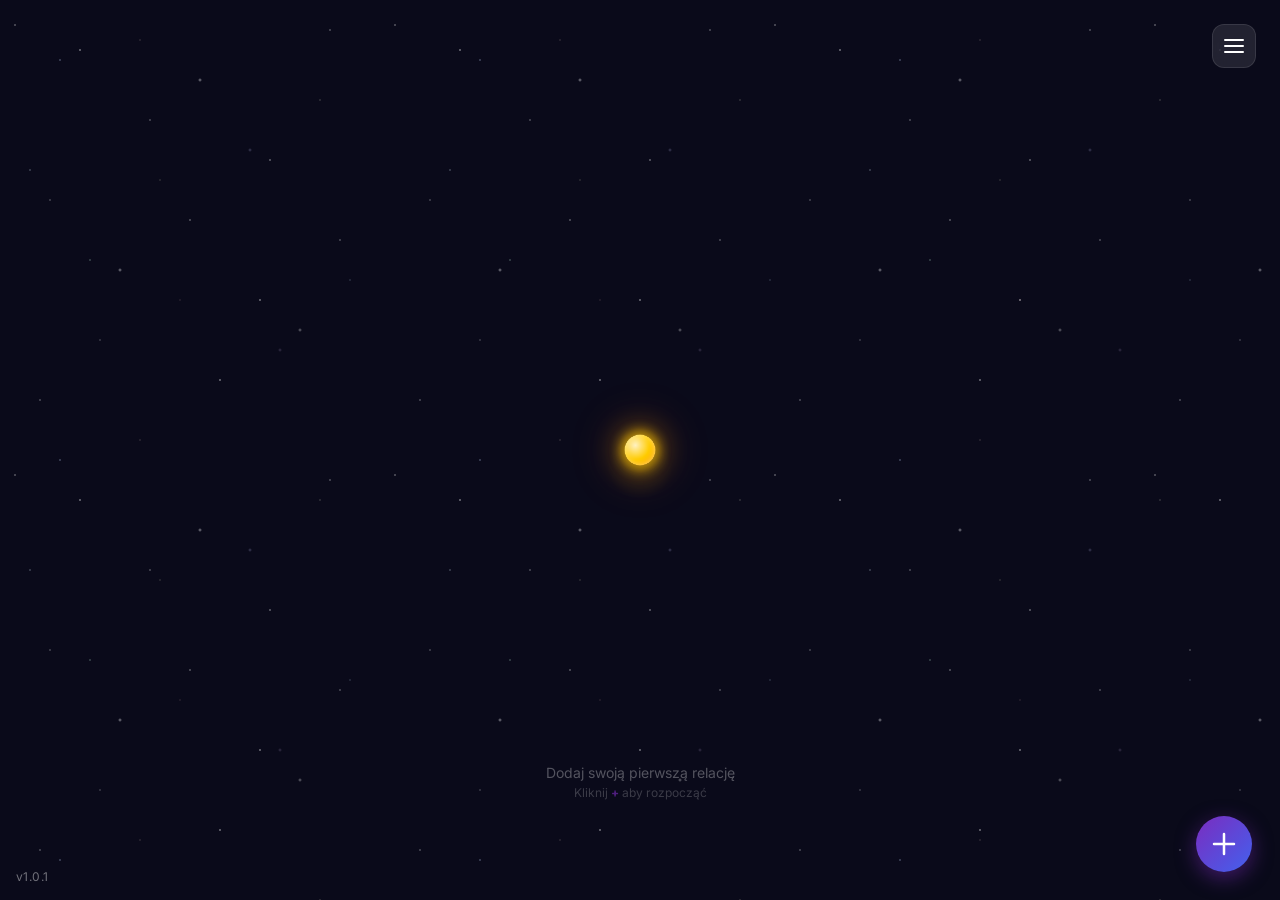
==== commit 9b6db080: "Skonsoliduj podsumowanie remisu osobowości zamiast sklejać punkty obu kolorów Przy remisie "Jak z ni" ====
--- a/index.html
+++ b/index.html
@@ -13,7 +13,7 @@
     <link rel="preconnect" href="https://fonts.googleapis.com">
     <link rel="preconnect" href="https://fonts.gstatic.com" crossorigin>
     <link href="https://fonts.googleapis.com/css2?family=Inter:wght@300;400;500;600;700&display=swap" rel="stylesheet">
-    <link rel="stylesheet" href="style.css?v=1.0.0">
+    <link rel="stylesheet" href="style.css?v=1.0.1">
 </head>
 <body>
     <script>
@@ -397,7 +397,7 @@
         <p class="empty-state__hint">Kliknij <strong>+</strong> aby rozpocząć</p>
     </div>
 
-    <div id="app-version">v1.0.0</div>
-    <script src="app.js?v=1.0.0"></script>
+    <div id="app-version">v1.0.1</div>
+    <script src="app.js?v=1.0.1"></script>
 </body>
 </html>
--- a/style.css
+++ b/style.css
@@ -1856,6 +1856,15 @@
 .personality-summary__title {
   font-size: 17px;
   font-weight: 700;
+  margin-bottom: 4px;
+}
+
+/* Evocative name for a reconciled tie blend (e.g. "Zdecydowany opiekun"),
+   shown under the raw "Typ mieszany: A + B" heading. */
+.personality-summary__blend-name {
+  font-size: 13px;
+  font-style: italic;
+  color: var(--text-secondary);
   margin-bottom: 10px;
 }
 
@@ -1896,12 +1905,6 @@
   letter-spacing: 0.4px;
 }
 
-.personality-summary__group-label {
-  font-size: 13px;
-  font-weight: 700;
-  margin: 12px 0 4px;
-}
-
 .personality-summary__list {
   padding-left: 18px;
 }
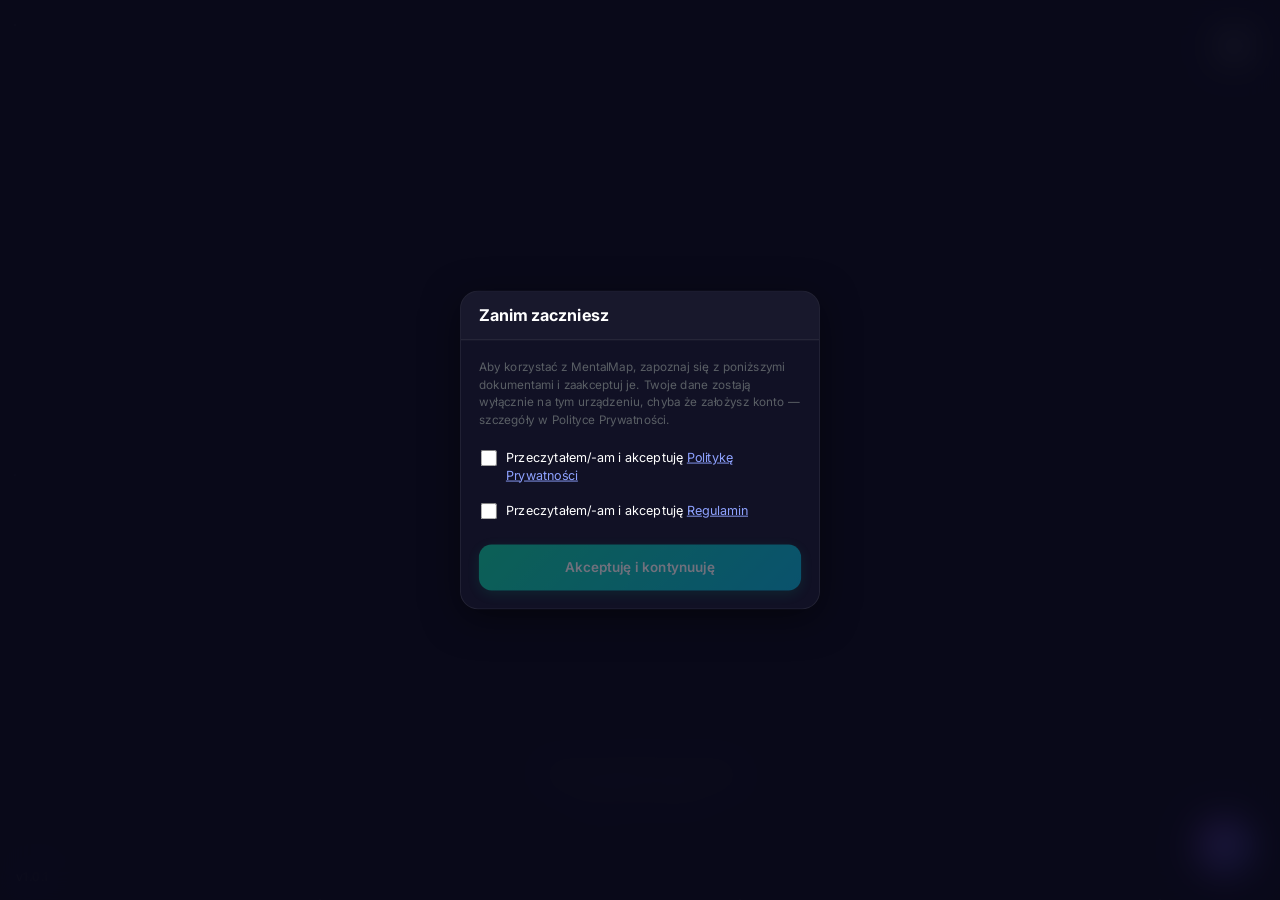
==== commit e475bb10: "Add Privacy Policy + Terms consent gate, enforced server-side Every user must now accept a Privacy P" ====
--- a/index.html
+++ b/index.html
@@ -387,6 +387,40 @@
                     <span>Pokaż trajektorie planet</span>
                 </label>
 
+                <hr class="backup-sep">
+
+                <p class="settings-section-label">Dokumenty</p>
+                <a href="./privacy-policy.html" target="_blank" rel="noopener" class="link-btn settings-doc-link">Polityka Prywatności</a>
+                <a href="./terms.html" target="_blank" rel="noopener" class="link-btn settings-doc-link">Regulamin</a>
+
+            </div>
+        </div>
+    </div>
+
+    <!-- Consent modal: gates use of the app until Privacy Policy + Terms are
+         accepted. Deliberately not dismissible (no close button, no
+         backdrop-click-to-close, no Escape) until the user accepts — see
+         ensureConsentGate() in app.js. -->
+    <div id="consent-modal" class="modal-overlay consent-modal" aria-hidden="true">
+        <div class="info-container">
+            <div class="info-header">
+                <h2>Zanim zaczniesz</h2>
+            </div>
+            <div class="info-content">
+                <p class="backup-note">Aby korzystać z MentalMap, zapoznaj się z poniższymi dokumentami i zaakceptuj je. Twoje dane zostają wyłącznie na tym urządzeniu, chyba że założysz konto — szczegóły w Polityce Prywatności.</p>
+
+                <label class="settings-checkbox-row consent-checkbox-row">
+                    <input type="checkbox" id="chk-consent-privacy">
+                    <span>Przeczytałem/-am i akceptuję <a href="./privacy-policy.html" target="_blank" rel="noopener">Politykę Prywatności</a></span>
+                </label>
+                <label class="settings-checkbox-row consent-checkbox-row">
+                    <input type="checkbox" id="chk-consent-terms">
+                    <span>Przeczytałem/-am i akceptuję <a href="./terms.html" target="_blank" rel="noopener">Regulamin</a></span>
+                </label>
+
+                <div class="form-actions consent-actions">
+                    <button type="button" id="btn-consent-accept" class="btn btn--save" disabled>Akceptuję i kontynuuję</button>
+                </div>
             </div>
         </div>
     </div>
--- a/style.css
+++ b/style.css
@@ -1009,6 +1009,34 @@
   cursor: pointer;
 }
 
+.settings-doc-link {
+  margin: 0 0 10px;
+}
+
+/* ── Consent (Privacy Policy / Terms) modal ── */
+
+#consent-modal {
+  align-items: center;
+  justify-content: center;
+}
+
+.consent-checkbox-row {
+  align-items: flex-start;
+  line-height: 1.4;
+}
+
+.consent-checkbox-row input[type="checkbox"] {
+  margin-top: 2px;
+}
+
+.consent-checkbox-row a {
+  color: #8ea2ff;
+}
+
+.consent-actions {
+  margin-top: 10px;
+}
+
 #stats-view {
   position: fixed;
   top: 0;
@@ -1856,15 +1884,6 @@
 .personality-summary__title {
   font-size: 17px;
   font-weight: 700;
-  margin-bottom: 4px;
-}
-
-/* Evocative name for a reconciled tie blend (e.g. "Zdecydowany opiekun"),
-   shown under the raw "Typ mieszany: A + B" heading. */
-.personality-summary__blend-name {
-  font-size: 13px;
-  font-style: italic;
-  color: var(--text-secondary);
   margin-bottom: 10px;
 }
 
@@ -1905,6 +1924,12 @@
   letter-spacing: 0.4px;
 }
 
+.personality-summary__group-label {
+  font-size: 13px;
+  font-weight: 700;
+  margin: 12px 0 4px;
+}
+
 .personality-summary__list {
   padding-left: 18px;
 }
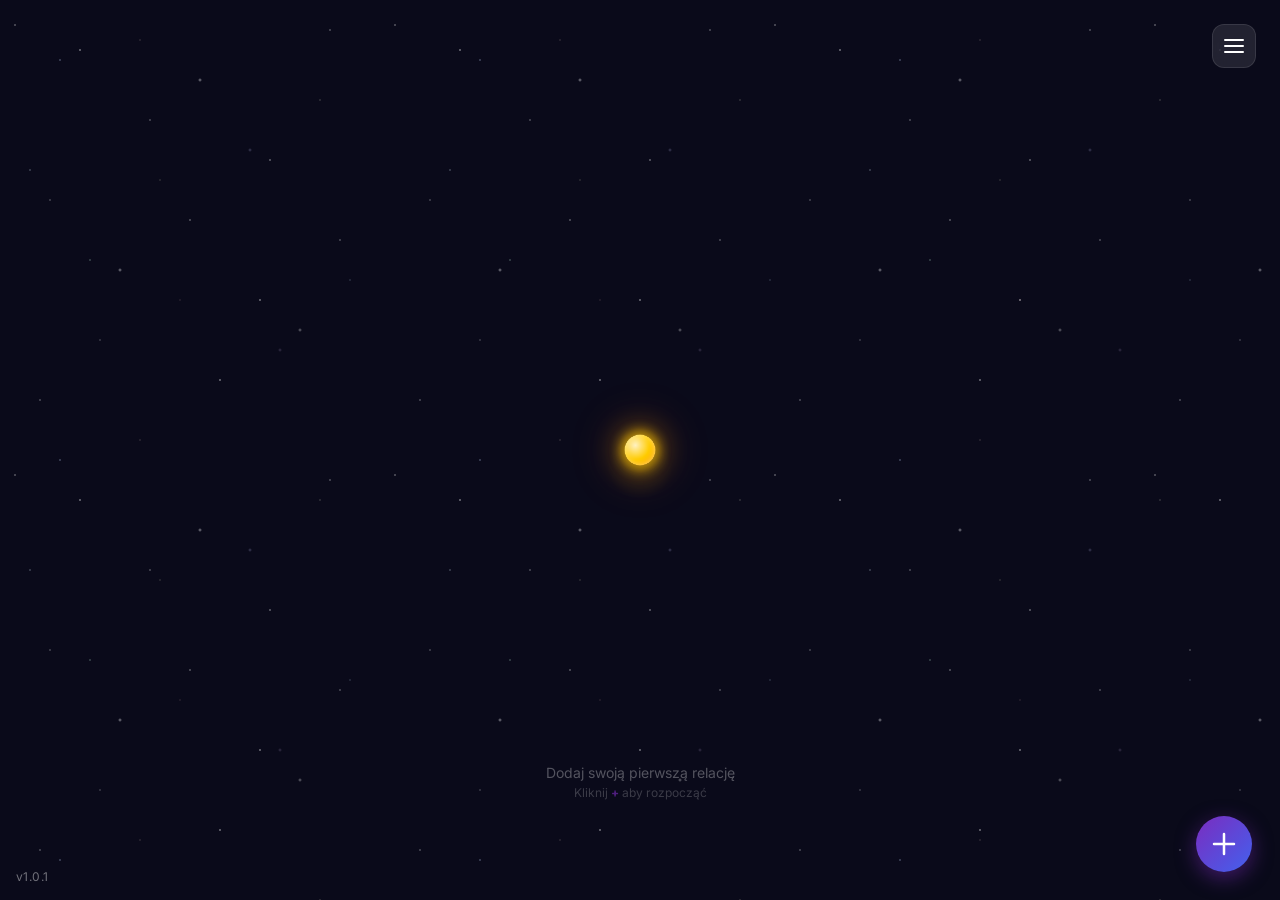
==== commit 23d20229: "Merge origin/master into claude/zen-hopper-o75qxs Resolves the app.js conflict from PR #48's blend-p" ====
--- a/index.html
+++ b/index.html
@@ -387,40 +387,6 @@
                     <span>Pokaż trajektorie planet</span>
                 </label>
 
-                <hr class="backup-sep">
-
-                <p class="settings-section-label">Dokumenty</p>
-                <a href="./privacy-policy.html" target="_blank" rel="noopener" class="link-btn settings-doc-link">Polityka Prywatności</a>
-                <a href="./terms.html" target="_blank" rel="noopener" class="link-btn settings-doc-link">Regulamin</a>
-
-            </div>
-        </div>
-    </div>
-
-    <!-- Consent modal: gates use of the app until Privacy Policy + Terms are
-         accepted. Deliberately not dismissible (no close button, no
-         backdrop-click-to-close, no Escape) until the user accepts — see
-         ensureConsentGate() in app.js. -->
-    <div id="consent-modal" class="modal-overlay consent-modal" aria-hidden="true">
-        <div class="info-container">
-            <div class="info-header">
-                <h2>Zanim zaczniesz</h2>
-            </div>
-            <div class="info-content">
-                <p class="backup-note">Aby korzystać z MentalMap, zapoznaj się z poniższymi dokumentami i zaakceptuj je. Twoje dane zostają wyłącznie na tym urządzeniu, chyba że założysz konto — szczegóły w Polityce Prywatności.</p>
-
-                <label class="settings-checkbox-row consent-checkbox-row">
-                    <input type="checkbox" id="chk-consent-privacy">
-                    <span>Przeczytałem/-am i akceptuję <a href="./privacy-policy.html" target="_blank" rel="noopener">Politykę Prywatności</a></span>
-                </label>
-                <label class="settings-checkbox-row consent-checkbox-row">
-                    <input type="checkbox" id="chk-consent-terms">
-                    <span>Przeczytałem/-am i akceptuję <a href="./terms.html" target="_blank" rel="noopener">Regulamin</a></span>
-                </label>
-
-                <div class="form-actions consent-actions">
-                    <button type="button" id="btn-consent-accept" class="btn btn--save" disabled>Akceptuję i kontynuuję</button>
-                </div>
             </div>
         </div>
     </div>
--- a/style.css
+++ b/style.css
@@ -1009,34 +1009,6 @@
   cursor: pointer;
 }
 
-.settings-doc-link {
-  margin: 0 0 10px;
-}
-
-/* ── Consent (Privacy Policy / Terms) modal ── */
-
-#consent-modal {
-  align-items: center;
-  justify-content: center;
-}
-
-.consent-checkbox-row {
-  align-items: flex-start;
-  line-height: 1.4;
-}
-
-.consent-checkbox-row input[type="checkbox"] {
-  margin-top: 2px;
-}
-
-.consent-checkbox-row a {
-  color: #8ea2ff;
-}
-
-.consent-actions {
-  margin-top: 10px;
-}
-
 #stats-view {
   position: fixed;
   top: 0;
@@ -1884,6 +1856,15 @@
 .personality-summary__title {
   font-size: 17px;
   font-weight: 700;
+  margin-bottom: 4px;
+}
+
+/* Evocative name for a reconciled tie blend (e.g. "Zdecydowany opiekun"),
+   shown under the raw "Typ mieszany: A + B" heading. */
+.personality-summary__blend-name {
+  font-size: 13px;
+  font-style: italic;
+  color: var(--text-secondary);
   margin-bottom: 10px;
 }
 
@@ -1924,12 +1905,6 @@
   letter-spacing: 0.4px;
 }
 
-.personality-summary__group-label {
-  font-size: 13px;
-  font-weight: 700;
-  margin: 12px 0 4px;
-}
-
 .personality-summary__list {
   padding-left: 18px;
 }
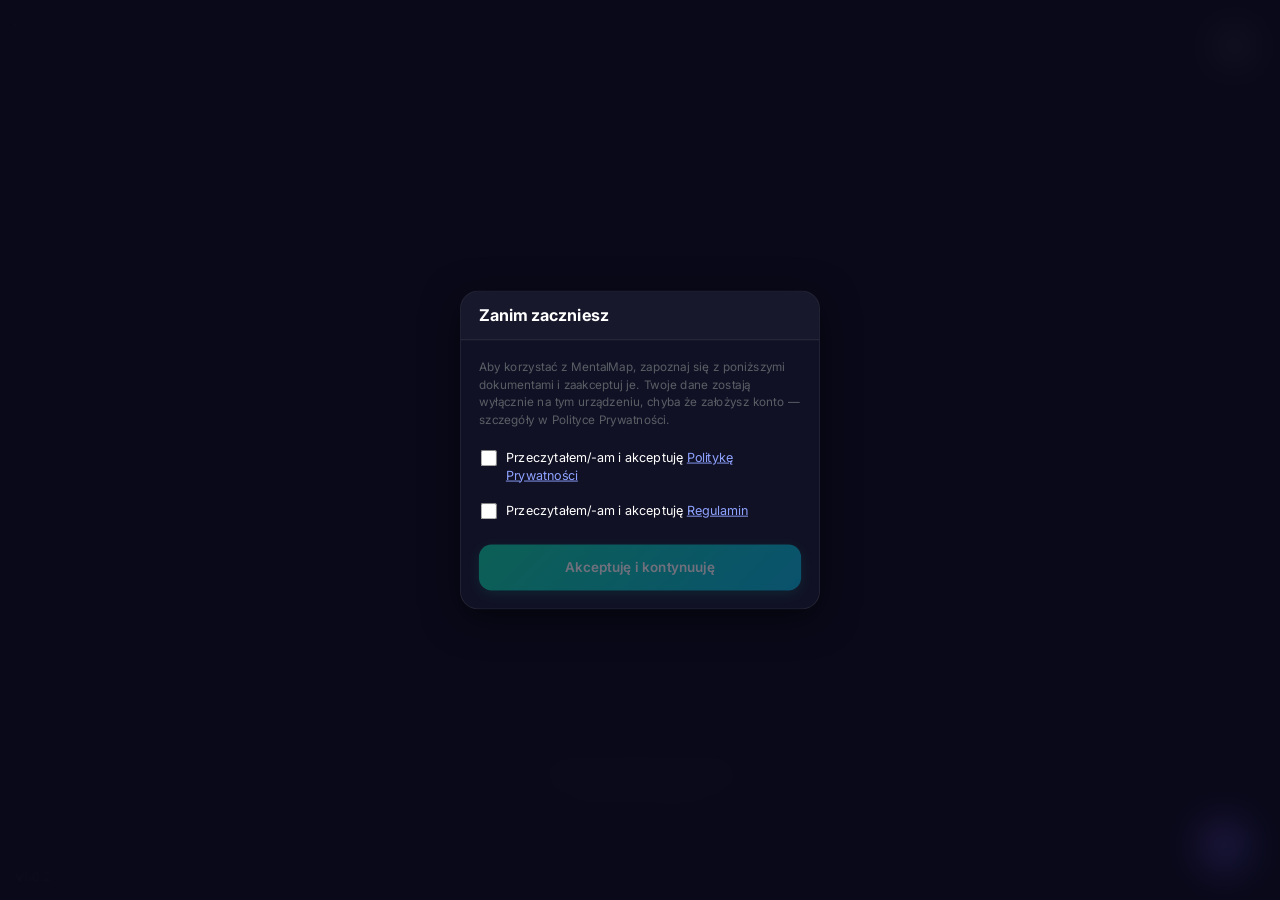
==== commit 26b4a838: "Merge origin/master into claude/relaxed-hopper-niutzl Resolves the app.js conflict from PR #48's ble" ====
--- a/index.html
+++ b/index.html
@@ -13,7 +13,7 @@
     <link rel="preconnect" href="https://fonts.googleapis.com">
     <link rel="preconnect" href="https://fonts.gstatic.com" crossorigin>
     <link href="https://fonts.googleapis.com/css2?family=Inter:wght@300;400;500;600;700&display=swap" rel="stylesheet">
-    <link rel="stylesheet" href="style.css?v=1.0.1">
+    <link rel="stylesheet" href="style.css?v=1.0.2">
 </head>
 <body>
     <script>
@@ -387,6 +387,40 @@
                     <span>Pokaż trajektorie planet</span>
                 </label>
 
+                <hr class="backup-sep">
+
+                <p class="settings-section-label">Dokumenty</p>
+                <a href="./privacy-policy.html" target="_blank" rel="noopener" class="link-btn settings-doc-link">Polityka Prywatności</a>
+                <a href="./terms.html" target="_blank" rel="noopener" class="link-btn settings-doc-link">Regulamin</a>
+
+            </div>
+        </div>
+    </div>
+
+    <!-- Consent modal: gates use of the app until Privacy Policy + Terms are
+         accepted. Deliberately not dismissible (no close button, no
+         backdrop-click-to-close, no Escape) until the user accepts — see
+         ensureConsentGate() in app.js. -->
+    <div id="consent-modal" class="modal-overlay consent-modal" aria-hidden="true">
+        <div class="info-container">
+            <div class="info-header">
+                <h2>Zanim zaczniesz</h2>
+            </div>
+            <div class="info-content">
+                <p class="backup-note">Aby korzystać z MentalMap, zapoznaj się z poniższymi dokumentami i zaakceptuj je. Twoje dane zostają wyłącznie na tym urządzeniu, chyba że założysz konto — szczegóły w Polityce Prywatności.</p>
+
+                <label class="settings-checkbox-row consent-checkbox-row">
+                    <input type="checkbox" id="chk-consent-privacy">
+                    <span>Przeczytałem/-am i akceptuję <a href="./privacy-policy.html" target="_blank" rel="noopener">Politykę Prywatności</a></span>
+                </label>
+                <label class="settings-checkbox-row consent-checkbox-row">
+                    <input type="checkbox" id="chk-consent-terms">
+                    <span>Przeczytałem/-am i akceptuję <a href="./terms.html" target="_blank" rel="noopener">Regulamin</a></span>
+                </label>
+
+                <div class="form-actions consent-actions">
+                    <button type="button" id="btn-consent-accept" class="btn btn--save" disabled>Akceptuję i kontynuuję</button>
+                </div>
             </div>
         </div>
     </div>
@@ -397,7 +431,7 @@
         <p class="empty-state__hint">Kliknij <strong>+</strong> aby rozpocząć</p>
     </div>
 
-    <div id="app-version">v1.0.1</div>
-    <script src="app.js?v=1.0.1"></script>
+    <div id="app-version">v1.0.2</div>
+    <script src="app.js?v=1.0.2"></script>
 </body>
 </html>
--- a/style.css
+++ b/style.css
@@ -1009,6 +1009,34 @@
   cursor: pointer;
 }
 
+.settings-doc-link {
+  margin: 0 0 10px;
+}
+
+/* ── Consent (Privacy Policy / Terms) modal ── */
+
+#consent-modal {
+  align-items: center;
+  justify-content: center;
+}
+
+.consent-checkbox-row {
+  align-items: flex-start;
+  line-height: 1.4;
+}
+
+.consent-checkbox-row input[type="checkbox"] {
+  margin-top: 2px;
+}
+
+.consent-checkbox-row a {
+  color: #8ea2ff;
+}
+
+.consent-actions {
+  margin-top: 10px;
+}
+
 #stats-view {
   position: fixed;
   top: 0;
